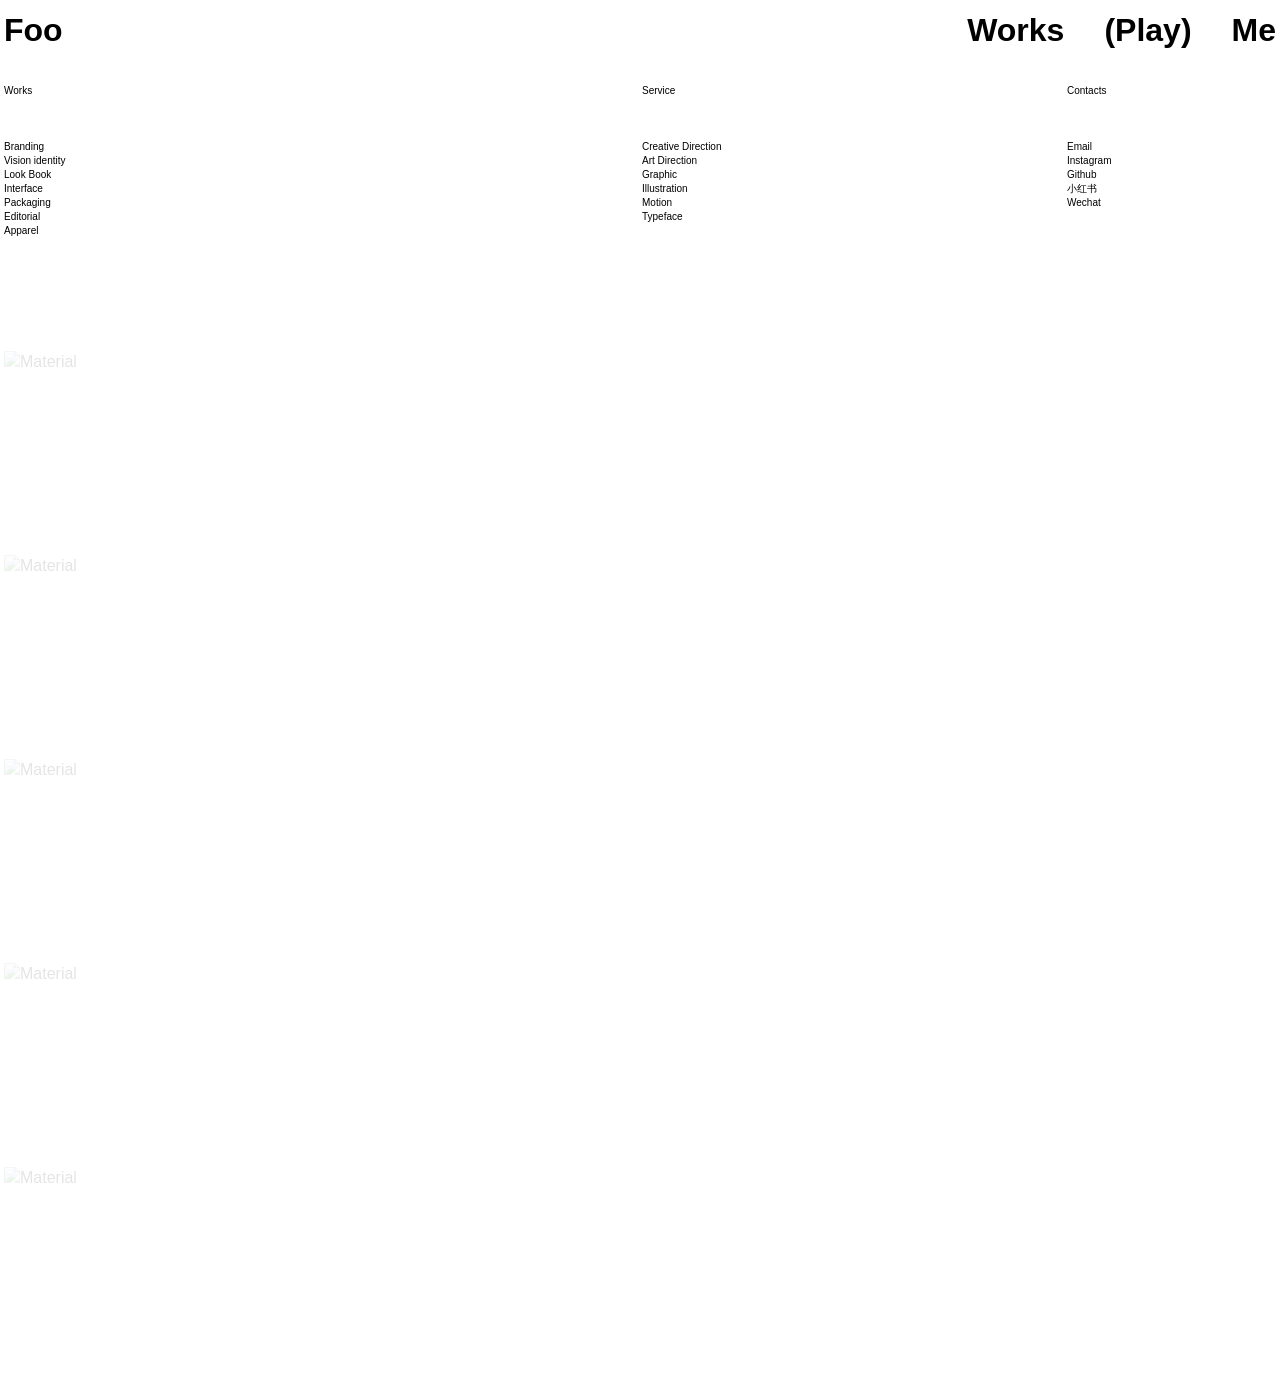
==== index.html @ 92906409 "4.6.8" ====
<!DOCTYPE html>
<html lang="zh-CN">
<head>
<meta charset="UTF-8">
<meta name="viewport" content="width=device-width, initial-scale=1.0, maximum-scale=5.0, viewport-fit=cover">
<title>Foo | Portfolio</title>
<link id="favicon" rel="icon" type="image/webp" href="https://folio.neuepoor.com/favicon.webp">

<style>
/* ==========================================================================
BASE CSS & DYNAMIC TOKENS | 基础样式与动态令牌 [LOCKED]
========================================================================== */
:root {
--fl-bg: #ffffff;
--fl-text: #000000;
--fl-gutter: 4px;
--fl-margin: 4px;
--fl-nav-h: 60px;
--fl-nav-h-m: 35px;
--fl-ease: cubic-bezier(0.23, 1, 0.32, 1);
--fl-reveal-dist: 30px;
--fl-reveal-dur: 1.2s;
--fl-font-fallback: "Arial", "Helvetica", sans-serif;
--fl-skeleton-op: rgba(0,0,0,0.03);
}

@media (prefers-color-scheme: dark) {
:root {
--fl-bg: #000000;
--fl-text: #ffffff;
--fl-skeleton-op: rgba(255,255,255,0.03);
}
}

* { box-sizing: border-box; -webkit-tap-highlight-color: transparent; -webkit-font-smoothing: antialiased; }
html, body { scrollbar-width: none; -ms-overflow-style: none; user-select: none; height: 100%; margin: 0; padding: 0; }
html::-webkit-scrollbar, body::-webkit-scrollbar { display: none; }

body {
font-family: var(--fl-font-fallback);
background: var(--fl-bg);
color: var(--fl-text);
overflow-x: hidden;
line-height: 1.4;
transition: background-color 0.25s ease-out;
}

/* Grid & Reveal Logic [LOCKED] */
.fl-grid {
display: grid;
grid-template-columns: repeat(12, 1fr);
gap: var(--fl-gutter);
margin: var(--fl-margin);
padding: 80px 0 120px;
transform: translateZ(0);
}

.fl-reveal {
opacity: 0;
transform: translateY(var(--fl-reveal-dist));
transition: opacity var(--fl-reveal-dur) var(--fl-ease), transform var(--fl-reveal-dur) var(--fl-ease);
will-change: transform, opacity;
}
.fl-reveal.is-visible { opacity: 1; transform: translateY(0); }

/* ==========================================================================
COMPONENT: HEADER & LOGO (STATIC LOAD) [LOCKED]
========================================================================== */
.fl-logo__gif-wrap {
position: fixed; top: 0; left: 4px; height: var(--fl-nav-h);
display: flex; align-items: center; z-index: 1001;
transition: transform 0.6s var(--fl-ease), opacity 0.6s var(--fl-ease);
}
.fl-logo__gif {
height: var(--logo-size-pc);
width: auto; cursor: pointer; opacity: 0;
transition: opacity 0.3s var(--fl-ease);
}
.fl-logo__gif:hover { opacity: 0.7 !important; }

.fl-header {
position: fixed; width: 100%; z-index: 999;
display: flex; justify-content: space-between; align-items: center;
padding: 0 4px; height: var(--fl-nav-h); top: 0;
mix-blend-mode: difference;
transition: transform 0.6s var(--fl-ease), opacity 0.6s var(--fl-ease);
}

.fl-logo-text {
text-decoration: none; color: #fff;
font-family: var(--header-font); font-size: var(--header-fs); font-weight: var(--header-fw);
transition: opacity 0.3s var(--fl-ease);
opacity: 0; 
}

.fl-nav { display: flex; gap: 40px; }
.fl-nav__link {
font-family: var(--header-font); font-size: var(--header-fs); font-weight: var(--header-fw);
color: #fff; text-decoration: none; transition: opacity 0.3s var(--fl-ease);
}
.fl-nav__link:hover { opacity: 0.7; }

/* ==========================================================================
   FINAL UI PATCH: iOS 26 AIR-GLASS ISLAND (v4.9.5)
   特性：空气感材质 / 阶梯响应式 / 旧设备自动降级 / 深浅模式动态适配
   ========================================================================== */
@media (max-width: 768px) {
  /* 基础动画与全局布局同步 */
  .is-nav-hidden { transform: translateY(100px) !important; opacity: 0; pointer-events: none; }
  .fl-grid { padding: 4px 0 120px; }

  /* 1. [岛屿模式核心容器] */
  .fl-header {
    top: auto !important;
    bottom: 24px !important;    /* 悬浮高度 */
    left: 32px !important;      /* 左右 32px 系统级边距 */
    width: calc(100% - 64px) !important; 
    height: 44px !important;    /* iOS 标准触控高度 */
    padding: 0 16px !important; 
    border-radius: 12px !important; 
    
    mix-blend-mode: normal !important; /* 强制隔离 PC 端差值模式 */
    transition: transform 0.6s var(--fl-ease), opacity 0.6s var(--fl-ease), background 0.3s ease;

    /* --- 降级策略：针对不支持毛玻璃的老旧设备，默认使用高不透明度实体背景 --- */
    background: rgba(255, 255, 255, 0.95) !important; 
    border: 0.5px solid rgba(0, 0, 0, 0.1) !important;
    box-shadow: 0 4px 12px rgba(0,0,0,0.05) !important;
  }

  /* --- 增强策略：利用特性检测，为现代设备开启 iOS 26 "Pure Glass" 空气感方案 --- */
  @supports (backdrop-filter: blur(1px)) or (-webkit-backdrop-filter: blur(1px)) {
    .fl-header {
      background: rgba(255, 255, 255, 0.2) !important; /* 核心：0.2 极低不透明度空气材质 */
      backdrop-filter: blur(16px) saturate(160%) !important;
      -webkit-backdrop-filter: blur(16px) saturate(160%) !important;
      box-shadow: none !important; /* 纯净玻璃质感，无需阴影 */
      border: 0.5px solid rgba(0, 0, 0, 0.05) !important;
    }
  }

  /* 2. 深色模式适配（含降级逻辑） */
  @media (prefers-color-scheme: dark) {
    .fl-header { 
      background: rgba(28, 28, 30, 0.98) !important; /* 旧设备深色降级 */
    }
    @supports (backdrop-filter: blur(1px)) or (-webkit-backdrop-filter: blur(1px)) {
      .fl-header {
        background: rgba(28, 28, 30, 0.45) !important; /* 现代设备深色空气材质：45% 浓度 */
        border: 0.5px solid rgba(255, 255, 255, 0.1) !important;
      }
    }
  }

  /* 3. 同步 Logo 岛屿位移 */
  .fl-logo__gif-wrap {
    top: auto !important;
    bottom: 24px !important;
    left: 48px !important;      /* 32px外边距 + 16px内边距 */
    height: 44px !important;    /* 垂直居中对齐 */
  }

  /* 4. 文本与图标适配：锁定语义化主题色 */
  .fl-nav__link, .fl-logo-text { 
    font-size: var(--header-fs-m) !important; 
    color: var(--fl-text) !important; 
  }

  .fl-logo__gif { height: var(--logo-size-m) !important; }
  .fl-nav { gap: 20px !important; } /* 内部间距紧凑化 */
  .fl-cdn-shield { pointer-events: none; }
}

/* 5. [微缩自愈断点：针对极窄屏幕 <350px] */
@media (max-width: 350px) {
  :root { --header-fs-m: 17px !important; } /* 降级字号防止挤压 */
  .fl-header {
    left: 16px !important;       /* 边距回退 16px，扩大可用空间 */
    width: calc(100% - 32px) !important; 
    padding: 0 12px !important; 
    bottom: 16px !important;     /* 降低高度适配小屏感 */
  }
  .fl-logo__gif-wrap { 
    left: 28px !important;       /* 16px外 + 12px内 */
    bottom: 16px !important; 
  }
  .fl-nav { gap: 12px !important; }
}

/* ==========================================================================
COMPONENT: INFO & GALLERY [LOCKED-STRUCTURE]
========================================================================== */
.fl-info { margin-bottom: 20px; font-family: var(--info-font); font-size: var(--info-fs); font-weight: var(--info-fw); color: var(--fl-text); opacity: 0.8; }
.fl-info__title { display: block; margin-bottom: 4.2em; font-weight: normal; }

.fl-info a, .trigger-wechat { 
  color: inherit; text-decoration: none; border-bottom: none; 
  transition: opacity 0.3s var(--fl-ease); cursor: pointer;
}
.fl-info a:hover, .trigger-wechat:hover { opacity: 0.7; }

.fl-item-wrapper { position: relative; display: flex; flex-direction: column; }
.type-item-container { 
  position: absolute; top: 0; left: 0; width: 100%; height: 100%; 
  display: flex; align-items: center; justify-content: center; 
  mix-blend-mode: difference; z-index: 20; pointer-events: none; 
}
.type-item { 
  font-family: var(--gallery-font); font-size: var(--gallery-fs); 
  color: #fff; opacity: 0; transform: translateY(5px); 
  transition: all 0.4s var(--fl-ease); 
}
.fl-item-wrapper:hover .type-item { opacity: 1; transform: translateY(0); }

.fl-cdn-container {
position: relative; width: 100%; overflow: hidden;
display: flex; align-items: center; justify-content: center;
min-height: 200px; background-color: var(--fl-bg);
transition: background-color 0.25s ease-out;
}
.fl-cdn-media {
width: 100%; height: auto; display: block; opacity: 0.1;
filter: blur(40px) scale(1.05); transition: opacity 1.2s var(--fl-ease), filter 1.2s var(--fl-ease);
object-fit: cover; z-index: 2;
}
.is-loaded .fl-cdn-media { opacity: 1; filter: blur(0) scale(1); }
.fl-cdn-container::after {
content: ""; position: absolute; top: 0; left: 0; width: 100%; height: 100%;
background: linear-gradient(90deg, transparent, var(--fl-skeleton-op), transparent);
transform: translateX(-100%); animation: skeleton-wave 2s infinite; z-index: 5;
}
.is-loaded.fl-cdn-container::after { display: none; }
@keyframes skeleton-wave { 100% { transform: translateX(100%); } }

.fl-cdn-shield { position: absolute; top: 0; left: 0; width: 100%; height: 100%; z-index: 10; cursor: default; }

.fl-overlay {
position: fixed; top: 0; left: 0; width: 100%; height: 100%;
background: rgba(0, 0, 0, 0.9); display: flex; align-items: center; justify-content: center;
z-index: 2000; opacity: 0; pointer-events: none;
transition: opacity 0.4s var(--fl-ease); backdrop-filter: blur(10px);
}
.fl-overlay.is-active { opacity: 1; pointer-events: auto; }
.fl-overlay img { max-width: 300px; width: 80%; transform: scale(0.9); transition: transform 0.5s var(--fl-ease); }
.fl-overlay.is-active img { transform: scale(1); }
</style>
</head>
<body>

<div class="fl-logo__gif-wrap" id="ui-logo-gif-wrap">
<img class="fl-logo__gif" id="ui-logo-gif" alt="Logo" draggable="false">
</div>

<header class="fl-header" id="ui-header">
<a href="https://neuepoor.com" class="fl-logo-text" id="ui-logo-text">Foo</a>
<nav class="fl-nav" id="ui-nav"></nav>
</header>

<main class="fl-grid" id="ui-main-grid"></main>

<div class="fl-overlay" id="ui-wechat-overlay">
<img src="https://folio.neuepoor.com/wechatsuckboyz.svg" alt="WeChat QR Code" draggable="false">
</div>

<script>
/**
* CONFIG v4.6.8 [LOCKED]
*/
const CONFIG = {
version: "4.6.8",
seo: {
_lock: true,
title: "Foo",
description: "Portfolio of Foo - I'm a multi-disciplinary designer with focus on Graphic&Illustration, Creative Direction, Branding, Visual Identities, Packaging, Website, and Print& Editorial Design.",
canonical: "http://fo.neuepoor.com",
favicon: "https://folio.neuepoor.com/favicon.webp"
},
typography: {
_lock: true,
header: { font: "Arial, sans-serif", weight: "700", sizePC: "32px", sizeMobile: "21px", color: "#ffffff" },
info: { font: "Arial, sans-serif", weight: "400", sizePC: "10px", sizeMobile: "10px", color: "inherit" },
gallery: { font: "Arial, sans-serif", weight: "400", sizePC: "10px", sizeMobile: "10px", color: "inherit" }
},
header: {
_lock: true,
logo: { gif: "https://folio.neuepoor.com/logo.gif", link: "https://neuepoor.com", text: "Foo", sizePC: "32px", sizeMobile: "18px" },
nav: [
{ name: 'Works', link: 'https://fo.neuepoor.com/works' },
{ name: '(Play)', link: 'https://fo.neuepoor.com/play' },
{ name: 'Me', link: 'https://fo.neuepoor.com/me' }
]
},
info: {
_lock: true,
data: [
{ title: "Works", content: "Branding<br>Vision identity<br>Look Book<br>Interface<br>Packaging<br>Editorial<br>Apparel", span: 6 },
{ title: "Service", content: "Creative Direction<br>Art Direction<br>Graphic<br>Illustration<br>Motion<br>Typeface", span: 4 },
{ title: "Contacts", content: `
<a href="mailto:poorleaglguy@qq.com">Email</a><br>
<a href="https://www.instagram.com/neuepoor" target="_blank">Instagram</a><br>
<a href="https://github.com/NeuePoor" target="_blank">Github</a><br>
<a href="https://xhslink.com/m/9qPnrun1Dh9" target="_blank">小红书</a><br>
<span class="trigger-wechat" id="trigger-wechat">Wechat</span>
`, span: 2 }
]
},
gallery: {
_editable: true,
items: [
{ id: "02001", span: 12, src: "https://folio.neuepoor.com/works/Quick%20Look%20Example-1.png" },
{ id: "02002", span: 12, src: "https://folio.neuepoor.com/works/Quick%20Look%20Example-3.png" },
{ id: "02003", span: 12, src: "https://folio.neuepoor.com/works/Quick%20Look%20Example-4.png" },
{ id: "02004", span: 12, src: "https://folio.neuepoor.com/works/Quick%20Look%20Example-6.png" },
{ id: "02005", span: 12, src: "https://folio.neuepoor.com/works/Quick%20Look%20Example-7.png" }
]
}
};

/**
* ENGINE [LOCKED]
*/
const ENGINE = {
initSEO() {
const s = CONFIG.seo;
document.title = s.title;
const fav = document.getElementById('favicon');
if (fav) fav.href = s.favicon;
},

renderMedia(src) {
if (!src) return '';
const ext = src.split('.').pop().toLowerCase();
const isVideo = ['mp4', 'webm', 'mov'].includes(ext);
const commonAttrs = `class="fl-cdn-media" draggable="false" oncontextmenu="return false;"`;
let mediaTag = isVideo 
? `<video ${commonAttrs} muted loop playsinline autoplay x5-video-player-type="h5"><source src="${src}"></video>`
: `<img ${commonAttrs} src="${src}" loading="lazy" alt="Material">`;

return `<div class="fl-cdn-container"><div class="fl-cdn-shield" oncontextmenu="event.preventDefault();"></div>${mediaTag}</div>`;
},

applyTypography() {
const root = document.documentElement;
const t = CONFIG.typography;
const l = CONFIG.header.logo;
const props = {
'--header-font': t.header.font, '--header-fw': t.header.weight, '--header-fs': t.header.sizePC, '--header-fs-m': t.header.sizeMobile,
'--info-font': t.info.font, '--info-fw': t.info.weight, '--info-fs': t.info.sizePC,
'--gallery-font': t.gallery.font, '--gallery-fs': t.gallery.sizePC,
'--logo-size-pc': l.sizePC, '--logo-size-m': l.sizeMobile
};
Object.entries(props).forEach(([k, v]) => root.style.setProperty(k, v));
},

renderHeader() {
const gif = document.getElementById('ui-logo-gif');
const text = document.getElementById('ui-logo-text');
const nav = document.getElementById('ui-nav');
text.innerText = CONFIG.header.logo.text;
gif.src = CONFIG.header.logo.gif;
gif.onload = () => { gif.style.opacity = "1"; text.style.opacity = "0"; };
gif.onerror = () => { 
  gif.style.display = "none"; 
  text.style.setProperty('opacity', '1', 'important'); 
};
gif.onclick = () => { window.location.href = CONFIG.header.logo.link; };
nav.innerHTML = CONFIG.header.nav.map(n => `<a href="${n.link}" class="fl-nav__link">${n.name}</a>`).join('');
},

buildContent() {
const grid = document.getElementById('ui-main-grid');
const infoHTML = CONFIG.info.data.map(sec => `
<div class="fl-info fl-reveal" style="grid-column: span ${sec.span}">
<b class="fl-info__title">${sec.title}</b>
${sec.content}
</div>`).join('');

const galleryHTML = CONFIG.gallery.items.map(item => `
<div class="fl-item-wrapper fl-reveal" style="grid-column: span ${item.span || 12}">
<div class="type-item-container"><span class="type-item">${item.id}</span></div>
${this.renderMedia(item.src)}
</div>`).join('');

grid.innerHTML = infoHTML + galleryHTML;
this.initReveal();
this.initWeChatTrigger();

document.querySelectorAll('.fl-cdn-media').forEach(media => {
  const container = media.closest('.fl-cdn-container');
  const markLoaded = () => setTimeout(() => container.classList.add('is-loaded'), 50);
  
  if (media.tagName === 'VIDEO') {
    if (media.readyState >= 3) markLoaded();
    else media.addEventListener('loadeddata', markLoaded);
  } else {
    if (media.complete) markLoaded();
    else media.addEventListener('load', markLoaded);
  }
});
},

initScrollInteraction() {
const header = document.getElementById('ui-header');
const logoWrap = document.getElementById('ui-logo-gif-wrap');
let isScrolling;
window.addEventListener('scroll', () => {
if (window.innerWidth <= 768) {
header.classList.add('is-nav-hidden'); logoWrap.classList.add('is-nav-hidden');
window.clearTimeout(isScrolling);
isScrolling = setTimeout(() => {
header.classList.remove('is-nav-hidden'); logoWrap.classList.remove('is-nav-hidden');
}, 250);
}
}, { passive: true });
},

initReveal() {
const observer = new IntersectionObserver((entries) => {
entries.forEach(entry => {
if (entry.isIntersecting) {
entry.target.classList.add('is-visible');
observer.unobserve(entry.target);
}
});
}, { threshold: 0.05 });
document.querySelectorAll('.fl-reveal').forEach(el => observer.observe(el));
},

initWeChatTrigger() {
const trigger = document.getElementById('trigger-wechat');
const overlay = document.getElementById('ui-wechat-overlay');
if (trigger && overlay) {
trigger.onclick = () => overlay.classList.add('is-active');
overlay.onclick = () => overlay.classList.remove('is-active');
}
},

start() {
this.initSEO();
this.applyTypography();
this.renderHeader();
this.buildContent();
this.initScrollInteraction();
}
};

window.onload = () => ENGINE.start();
</script>
</body>
</html>
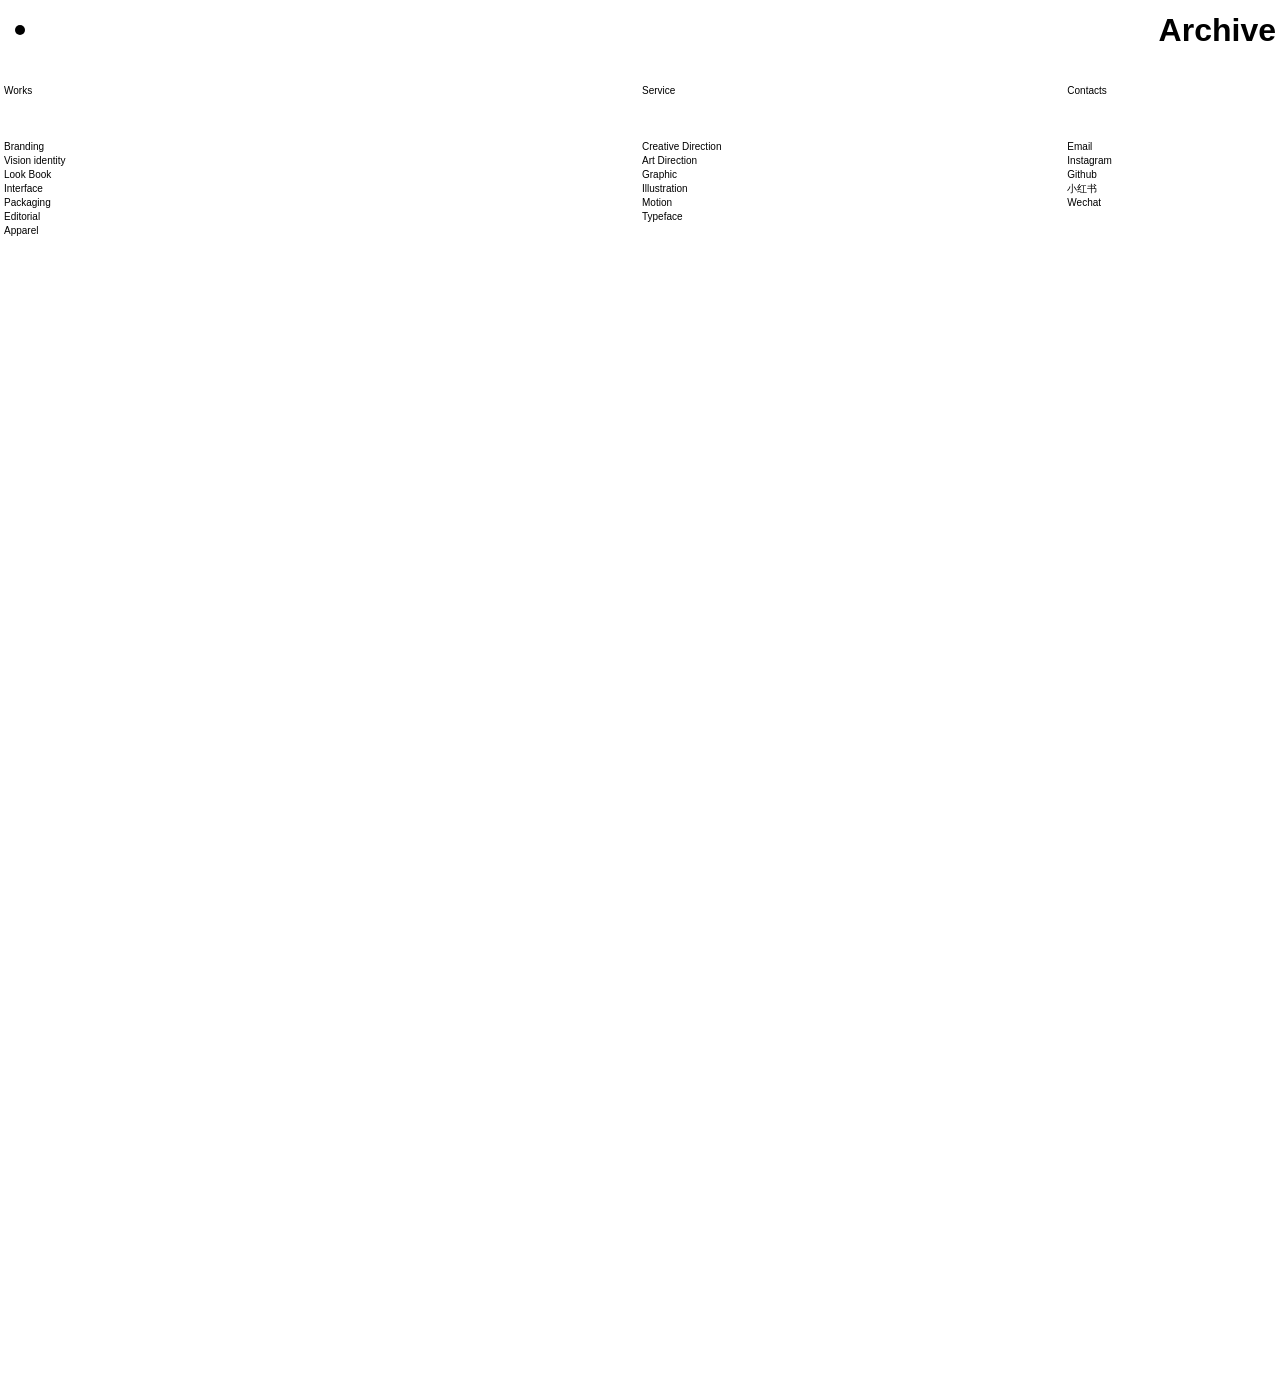
==== commit c25830a7: "5.0.1" ====
--- a/index.html
+++ b/index.html
@@ -9,14 +9,14 @@
 <style>
 /* ==========================================================================
 BASE CSS & DYNAMIC TOKENS | 基础样式与动态令牌 [LOCKED]
-========================================================================== */
+========================================================================= */
 :root {
 --fl-bg: #ffffff;
 --fl-text: #000000;
 --fl-gutter: 4px;
 --fl-margin: 4px;
 --fl-nav-h: 60px;
---fl-nav-h-m: 35px;
+--fl-nav-h-m: 44px; 
 --fl-ease: cubic-bezier(0.23, 1, 0.32, 1);
 --fl-reveal-dist: 30px;
 --fl-reveal-dur: 1.2s;
@@ -45,37 +45,65 @@
 transition: background-color 0.25s ease-out;
 }
 
-/* Grid & Reveal Logic [LOCKED] */
+/* ==========================================================================
+    FOCUS MODE [v5.0.1 REINFORCED]
+   ========================================================================== */
+.fl-nav__link, 
+.fl-info-row,
+.fl-info__title,
+.fl-item-wrapper, 
+.fl-logo__gif,
+.fl-cdn-container,
+.back-icon-trigger {
+  transition: filter 0.5s var(--fl-ease), opacity 0.5s var(--fl-ease);
+  will-change: filter;
+}
+
+body.is-focus-mode .fl-nav__link,
+body.is-focus-mode .back-icon-trigger,
+body.is-focus-mode .fl-info-row,
+body.is-focus-mode .fl-info__title,
+body.is-focus-mode .fl-cdn-container {
+  filter: blur(8px) !important;
+  opacity: 0.4 !important;
+}
+
+body.is-focus-mode .fl-nav__link:hover,
+body.is-focus-mode .back-icon-trigger:hover,
+body.is-focus-mode .fl-info-row:hover,
+body.is-focus-mode .fl-info__title:hover,
+body.is-focus-mode .fl-item-wrapper:hover .fl-cdn-container {
+  filter: blur(0) !important;
+  opacity: 1 !important;
+}
+
+/* ==========================================================================
+    LAYOUT & GRID
+   ========================================================================== */
 .fl-grid {
 display: grid;
 grid-template-columns: repeat(12, 1fr);
 gap: var(--fl-gutter);
 margin: var(--fl-margin);
 padding: 80px 0 120px;
-transform: translateZ(0);
 }
 
 .fl-reveal {
 opacity: 0;
 transform: translateY(var(--fl-reveal-dist));
 transition: opacity var(--fl-reveal-dur) var(--fl-ease), transform var(--fl-reveal-dur) var(--fl-ease);
-will-change: transform, opacity;
 }
 .fl-reveal.is-visible { opacity: 1; transform: translateY(0); }
 
 /* ==========================================================================
-COMPONENT: HEADER & LOGO (STATIC LOAD) [LOCKED]
-========================================================================== */
+    COMPONENT: HEADER & TRACKS
+   ========================================================================== */
 .fl-logo__gif-wrap {
 position: fixed; top: 0; left: 4px; height: var(--fl-nav-h);
 display: flex; align-items: center; z-index: 1001;
 transition: transform 0.6s var(--fl-ease), opacity 0.6s var(--fl-ease);
 }
-.fl-logo__gif {
-height: var(--logo-size-pc);
-width: auto; cursor: pointer; opacity: 0;
-transition: opacity 0.3s var(--fl-ease);
-}
+.fl-logo__gif { height: var(--logo-size-pc); cursor: pointer; opacity: 0; transition: opacity 0.3s var(--fl-ease); }
 .fl-logo__gif:hover { opacity: 0.7 !important; }
 
 .fl-header {
@@ -89,358 +117,274 @@
 .fl-logo-text {
 text-decoration: none; color: #fff;
 font-family: var(--header-font); font-size: var(--header-fs); font-weight: var(--header-fw);
-transition: opacity 0.3s var(--fl-ease);
-opacity: 0; 
-}
-
-.fl-nav { display: flex; gap: 40px; }
+transition: opacity 0.3s var(--fl-ease); opacity: 0; display: flex; align-items: center;
+}
+
+.fl-nav { display: flex; gap: 40px; align-items: center; }
 .fl-nav__link {
 font-family: var(--header-font); font-size: var(--header-fs); font-weight: var(--header-fw);
 color: #fff; text-decoration: none; transition: opacity 0.3s var(--fl-ease);
 }
 .fl-nav__link:hover { opacity: 0.7; }
 
-/* ==========================================================================
-   FINAL UI PATCH: iOS 26 AIR-GLASS ISLAND (v4.9.5)
-   特性：空气感材质 / 阶梯响应式 / 旧设备自动降级 / 深浅模式动态适配
+/* Secondary Track Logic */
+.secondary-track { 
+  position: fixed !important; top: 0; left: 0; width: 100% !important; 
+  transform: translateX(100%) !important; opacity: 0; pointer-events: none !important;
+  transition: transform 0.6s var(--fl-ease), opacity 0.6s var(--fl-ease); z-index: 1100;
+}
+
+body.is-secondary-active .fl-header:not(.secondary-track),
+body.is-secondary-active .fl-logo__gif-wrap {
+  transform: translateX(-100%) !important; opacity: 0; pointer-events: none !important;
+}
+
+body.is-secondary-active .secondary-track {
+  transform: translateX(0) !important; opacity: 1 !important; pointer-events: auto !important;
+}
+
+.back-icon-trigger {
+  display: flex; align-items: center; justify-content: center;
+  cursor: pointer; position: relative; width: var(--header-fs); height: var(--header-fs);
+}
+
+@media (min-width: 769px) {
+  .secondary-track .back-icon-trigger { color: #fff !important; }
+}
+
+.back-icon-trigger::before {
+  content: ""; display: block; width: 10px; height: 10px; 
+  background: currentColor; border-radius: 50%;
+  animation: fl-dot-blink 2s infinite ease-in-out;
+}
+
+@keyframes fl-dot-blink { 0%, 100% { opacity: 0.3; } 50% { opacity: 1.0; } }
+
+/* ==========================================================================
+    MOBILE PATCH
    ========================================================================== */
 @media (max-width: 768px) {
-  /* 基础动画与全局布局同步 */
-  .is-nav-hidden { transform: translateY(100px) !important; opacity: 0; pointer-events: none; }
+  .is-nav-hidden { transform: translateY(100px) !important; opacity: 0 !important; }
   .fl-grid { padding: 4px 0 120px; }
 
-  /* 1. [岛屿模式核心容器] */
+  .fl-logo__gif-wrap {
+    top: auto !important; bottom: 24px !important; left: 48px !important; 
+    height: var(--fl-nav-h-m) !important; z-index: 1005; mix-blend-mode: normal !important;
+  }
+  .fl-logo__gif { height: var(--logo-size-m) !important; }
+
   .fl-header {
-    top: auto !important;
-    bottom: 24px !important;    /* 悬浮高度 */
-    left: 32px !important;      /* 左右 32px 系统级边距 */
-    width: calc(100% - 64px) !important; 
-    height: 44px !important;    /* iOS 标准触控高度 */
-    padding: 0 16px !important; 
-    border-radius: 12px !important; 
-    
-    mix-blend-mode: normal !important; /* 强制隔离 PC 端差值模式 */
-    transition: transform 0.6s var(--fl-ease), opacity 0.6s var(--fl-ease), background 0.3s ease;
-
-    /* --- 降级策略：针对不支持毛玻璃的老旧设备，默认使用高不透明度实体背景 --- */
-    background: rgba(255, 255, 255, 0.95) !important; 
-    border: 0.5px solid rgba(0, 0, 0, 0.1) !important;
-    box-shadow: 0 4px 12px rgba(0,0,0,0.05) !important;
-  }
-
-  /* --- 增强策略：利用特性检测，为现代设备开启 iOS 26 "Pure Glass" 空气感方案 --- */
-  @supports (backdrop-filter: blur(1px)) or (-webkit-backdrop-filter: blur(1px)) {
-    .fl-header {
-      background: rgba(255, 255, 255, 0.2) !important; /* 核心：0.2 极低不透明度空气材质 */
-      backdrop-filter: blur(16px) saturate(160%) !important;
-      -webkit-backdrop-filter: blur(16px) saturate(160%) !important;
-      box-shadow: none !important; /* 纯净玻璃质感，无需阴影 */
-      border: 0.5px solid rgba(0, 0, 0, 0.05) !important;
-    }
-  }
-
-  /* 2. 深色模式适配（含降级逻辑） */
+    top: auto !important; bottom: 24px !important; left: 32px !important; 
+    width: calc(100% - 64px) !important; height: var(--fl-nav-h-m) !important; 
+    padding: 0 16px !important; border-radius: 12px !important; mix-blend-mode: normal !important;
+    background: rgba(255, 255, 255, 0.2) !important; backdrop-filter: blur(16px) saturate(160%) !important;
+    -webkit-backdrop-filter: blur(16px) saturate(160%) !important;
+    border: 0.5px solid rgba(0, 0, 0, 0.1) !important; z-index: 1000;
+  }
+
   @media (prefers-color-scheme: dark) {
-    .fl-header { 
-      background: rgba(28, 28, 30, 0.98) !important; /* 旧设备深色降级 */
-    }
-    @supports (backdrop-filter: blur(1px)) or (-webkit-backdrop-filter: blur(1px)) {
-      .fl-header {
-        background: rgba(28, 28, 30, 0.45) !important; /* 现代设备深色空气材质：45% 浓度 */
-        border: 0.5px solid rgba(255, 255, 255, 0.1) !important;
-      }
-    }
-  }
-
-  /* 3. 同步 Logo 岛屿位移 */
-  .fl-logo__gif-wrap {
-    top: auto !important;
-    bottom: 24px !important;
-    left: 48px !important;      /* 32px外边距 + 16px内边距 */
-    height: 44px !important;    /* 垂直居中对齐 */
-  }
-
-  /* 4. 文本与图标适配：锁定语义化主题色 */
-  .fl-nav__link, .fl-logo-text { 
-    font-size: var(--header-fs-m) !important; 
-    color: var(--fl-text) !important; 
-  }
-
-  .fl-logo__gif { height: var(--logo-size-m) !important; }
-  .fl-nav { gap: 20px !important; } /* 内部间距紧凑化 */
-  .fl-cdn-shield { pointer-events: none; }
-}
-
-/* 5. [微缩自愈断点：针对极窄屏幕 <350px] */
-@media (max-width: 350px) {
-  :root { --header-fs-m: 17px !important; } /* 降级字号防止挤压 */
-  .fl-header {
-    left: 16px !important;       /* 边距回退 16px，扩大可用空间 */
-    width: calc(100% - 32px) !important; 
-    padding: 0 12px !important; 
-    bottom: 16px !important;     /* 降低高度适配小屏感 */
-  }
-  .fl-logo__gif-wrap { 
-    left: 28px !important;       /* 16px外 + 12px内 */
-    bottom: 16px !important; 
-  }
-  .fl-nav { gap: 12px !important; }
-}
-
-/* ==========================================================================
-COMPONENT: INFO & GALLERY [LOCKED-STRUCTURE]
-========================================================================== */
-.fl-info { margin-bottom: 20px; font-family: var(--info-font); font-size: var(--info-fs); font-weight: var(--info-fw); color: var(--fl-text); opacity: 0.8; }
+    .fl-header { background: rgba(28, 28, 30, 0.45) !important; border: 0.5px solid rgba(255, 255, 255, 0.1) !important; }
+    .fl-nav__link, .secondary-track .back-icon-trigger { color: var(--fl-text) !important; }
+  }
+
+  .secondary-track {
+    transform: translateY(0) translateX(100%) !important;
+    left: 32px !important; bottom: 24px !important; top: auto !important; 
+    height: var(--fl-nav-h-m) !important; width: calc(100% - 64px) !important; 
+  }
+  
+  .back-icon-trigger { color: var(--fl-text) !important; }
+  .fl-nav { gap: 20px !important; }
+  .fl-nav__link { font-size: var(--header-fs-m) !important; color: var(--fl-text) !important; }
+}
+
+/* ==========================================================================
+    CONTENT STYLES
+   ========================================================================== */
+.fl-info { margin-bottom: 20px; font-family: var(--info-font); font-size: var(--info-fs); color: var(--fl-text); opacity: 0.8; }
 .fl-info__title { display: block; margin-bottom: 4.2em; font-weight: normal; }
-
-.fl-info a, .trigger-wechat { 
-  color: inherit; text-decoration: none; border-bottom: none; 
-  transition: opacity 0.3s var(--fl-ease); cursor: pointer;
-}
-.fl-info a:hover, .trigger-wechat:hover { opacity: 0.7; }
-
-.fl-item-wrapper { position: relative; display: flex; flex-direction: column; }
-.type-item-container { 
-  position: absolute; top: 0; left: 0; width: 100%; height: 100%; 
-  display: flex; align-items: center; justify-content: center; 
-  mix-blend-mode: difference; z-index: 20; pointer-events: none; 
-}
-.type-item { 
-  font-family: var(--gallery-font); font-size: var(--gallery-fs); 
-  color: #fff; opacity: 0; transform: translateY(5px); 
-  transition: all 0.4s var(--fl-ease); 
-}
-.fl-item-wrapper:hover .type-item { opacity: 1; transform: translateY(0); }
-
-.fl-cdn-container {
-position: relative; width: 100%; overflow: hidden;
-display: flex; align-items: center; justify-content: center;
-min-height: 200px; background-color: var(--fl-bg);
-transition: background-color 0.25s ease-out;
-}
-.fl-cdn-media {
-width: 100%; height: auto; display: block; opacity: 0.1;
-filter: blur(40px) scale(1.05); transition: opacity 1.2s var(--fl-ease), filter 1.2s var(--fl-ease);
-object-fit: cover; z-index: 2;
-}
-.is-loaded .fl-cdn-media { opacity: 1; filter: blur(0) scale(1); }
-.fl-cdn-container::after {
-content: ""; position: absolute; top: 0; left: 0; width: 100%; height: 100%;
-background: linear-gradient(90deg, transparent, var(--fl-skeleton-op), transparent);
-transform: translateX(-100%); animation: skeleton-wave 2s infinite; z-index: 5;
-}
-.is-loaded.fl-cdn-container::after { display: none; }
-@keyframes skeleton-wave { 100% { transform: translateX(100%); } }
-
-.fl-cdn-shield { position: absolute; top: 0; left: 0; width: 100%; height: 100%; z-index: 10; cursor: default; }
-
-.fl-overlay {
-position: fixed; top: 0; left: 0; width: 100%; height: 100%;
-background: rgba(0, 0, 0, 0.9); display: flex; align-items: center; justify-content: center;
-z-index: 2000; opacity: 0; pointer-events: none;
-transition: opacity 0.4s var(--fl-ease); backdrop-filter: blur(10px);
-}
+.fl-info-row { display: block; }
+.fl-info a { color: inherit; text-decoration: none; transition: opacity 0.3s; }
+.fl-info a:hover { opacity: 0.7; }
+
+.fl-item-wrapper { position: relative; }
+.fl-cdn-container { width: 100%; overflow: hidden; background-color: var(--fl-bg); transition: background-color 0.25s; min-height: 200px; }
+.fl-cdn-media { width: 100%; height: auto; display: block; opacity: 0; filter: blur(20px); transition: all 1.2s var(--fl-ease); }
+.is-loaded .fl-cdn-media { opacity: 1; filter: blur(0); }
+
+.fl-overlay { position: fixed; top: 0; left: 0; width: 100%; height: 100%; background: rgba(0, 0, 0, 0.9); display: flex; align-items: center; justify-content: center; z-index: 2000; opacity: 0; pointer-events: none; transition: 0.4s; backdrop-filter: blur(10px); }
 .fl-overlay.is-active { opacity: 1; pointer-events: auto; }
-.fl-overlay img { max-width: 300px; width: 80%; transform: scale(0.9); transition: transform 0.5s var(--fl-ease); }
-.fl-overlay.is-active img { transform: scale(1); }
 </style>
 </head>
 <body>
 
 <div class="fl-logo__gif-wrap" id="ui-logo-gif-wrap">
-<img class="fl-logo__gif" id="ui-logo-gif" alt="Logo" draggable="false">
+<img class="fl-logo__gif" id="ui-logo-gif" alt="Logo">
 </div>
 
 <header class="fl-header" id="ui-header">
-<a href="https://neuepoor.com" class="fl-logo-text" id="ui-logo-text">Foo</a>
+<a href="#" class="fl-logo-text" id="ui-logo-text">Foo</a>
 <nav class="fl-nav" id="ui-nav"></nav>
 </header>
 
+<header class="fl-header secondary-track" id="ui-secondary-header">
+  <div class="back-icon-trigger" id="ui-back-icon-trigger"></div>
+  <nav class="fl-nav" id="ui-secondary-nav"></nav>
+</header>
+
 <main class="fl-grid" id="ui-main-grid"></main>
 
 <div class="fl-overlay" id="ui-wechat-overlay">
-<img src="https://folio.neuepoor.com/wechatsuckboyz.svg" alt="WeChat QR Code" draggable="false">
+<img src="https://folio.neuepoor.com/wechatsuckboyz.svg" alt="WeChat">
 </div>
 
 <script>
 /**
-* CONFIG v4.6.8 [LOCKED]
+* CONFIG v5.0.1 - DATA RECOVERED
 */
 const CONFIG = {
-version: "4.6.8",
-seo: {
-_lock: true,
-title: "Foo",
-description: "Portfolio of Foo - I'm a multi-disciplinary designer with focus on Graphic&Illustration, Creative Direction, Branding, Visual Identities, Packaging, Website, and Print& Editorial Design.",
-canonical: "http://fo.neuepoor.com",
-favicon: "https://folio.neuepoor.com/favicon.webp"
-},
+version: "5.0.1",
+seo: { title: "Foo | Portfolio", favicon: "https://folio.neuepoor.com/favicon.webp" },
 typography: {
-_lock: true,
-header: { font: "Arial, sans-serif", weight: "700", sizePC: "32px", sizeMobile: "21px", color: "#ffffff" },
-info: { font: "Arial, sans-serif", weight: "400", sizePC: "10px", sizeMobile: "10px", color: "inherit" },
-gallery: { font: "Arial, sans-serif", weight: "400", sizePC: "10px", sizeMobile: "10px", color: "inherit" }
+  header: { font: "Arial, sans-serif", weight: "700", sizePC: "32px", sizeMobile: "21px" },
+  info: { font: "Arial, sans-serif", weight: "400", sizePC: "10px" },
+  gallery: { font: "Arial, sans-serif", weight: "400", sizePC: "10px" }
 },
 header: {
-_lock: true,
-logo: { gif: "https://folio.neuepoor.com/logo.gif", link: "https://neuepoor.com", text: "Foo", sizePC: "32px", sizeMobile: "18px" },
-nav: [
-{ name: 'Works', link: 'https://fo.neuepoor.com/works' },
-{ name: '(Play)', link: 'https://fo.neuepoor.com/play' },
-{ name: 'Me', link: 'https://fo.neuepoor.com/me' }
-]
+  logo: { gif: "https://folio.neuepoor.com/logo.gif", link: "https://neuepoor.com", text: "Foo", sizePC: "32px", sizeMobile: "18px" },
+  secondary: { name: 'Archive', link: 'https://folio.neuepoor.com/archive' },
+  nav: [ 
+    { name: 'Works', link: 'https://works.neuepoor.com', triggerTrack: true }, 
+    { name: '(Play)', link: 'https://play.neuepoor.com', triggerTrack: false }, 
+    { name: 'Me', link: 'https://me.neuepoor.com', triggerTrack: false } 
+  ]
 },
 info: {
-_lock: true,
-data: [
-{ title: "Works", content: "Branding<br>Vision identity<br>Look Book<br>Interface<br>Packaging<br>Editorial<br>Apparel", span: 6 },
-{ title: "Service", content: "Creative Direction<br>Art Direction<br>Graphic<br>Illustration<br>Motion<br>Typeface", span: 4 },
-{ title: "Contacts", content: `
-<a href="mailto:poorleaglguy@qq.com">Email</a><br>
-<a href="https://www.instagram.com/neuepoor" target="_blank">Instagram</a><br>
-<a href="https://github.com/NeuePoor" target="_blank">Github</a><br>
-<a href="https://xhslink.com/m/9qPnrun1Dh9" target="_blank">小红书</a><br>
-<span class="trigger-wechat" id="trigger-wechat">Wechat</span>
-`, span: 2 }
-]
+  _lock: true,
+  data: [
+    { title: "Works", content: "Branding<br>Vision identity<br>Look Book<br>Interface<br>Packaging<br>Editorial<br>Apparel", span: 6 },
+    { title: "Service", content: "Creative Direction<br>Art Direction<br>Graphic<br>Illustration<br>Motion<br>Typeface", span: 4 },
+    { title: "Contacts", content: `<a href="mailto:poorleaglguy@qq.com">Email</a><br><a href="https://www.instagram.com/neuepoor" target="_blank">Instagram</a><br><a href="https://github.com/NeuePoor" target="_blank">Github</a><br><a href="https://xhslink.com/m/9qPnrun1Dh9" target="_blank">小红书</a><br><span id="trigger-wechat" style="cursor:pointer">Wechat</span>`, span: 2 }
+  ]
 },
 gallery: {
-_editable: true,
-items: [
-{ id: "02001", span: 12, src: "https://folio.neuepoor.com/works/Quick%20Look%20Example-1.png" },
-{ id: "02002", span: 12, src: "https://folio.neuepoor.com/works/Quick%20Look%20Example-3.png" },
-{ id: "02003", span: 12, src: "https://folio.neuepoor.com/works/Quick%20Look%20Example-4.png" },
-{ id: "02004", span: 12, src: "https://folio.neuepoor.com/works/Quick%20Look%20Example-6.png" },
-{ id: "02005", span: 12, src: "https://folio.neuepoor.com/works/Quick%20Look%20Example-7.png" }
-]
+  _editable: true,
+  items: [
+    { id: "02001", span: 12, src: "https://folio.neuepoor.com/works/Quick%20Look%20Example-1.png" },
+    { id: "02002", span: 12, src: "https://folio.neuepoor.com/works/Quick%20Look%20Example-3.png" },
+    { id: "02003", span: 12, src: "https://folio.neuepoor.com/works/Quick%20Look%20Example-4.png" },
+    { id: "02004", span: 12, src: "https://folio.neuepoor.com/works/Quick%20Look%20Example-6.png" },
+    { id: "02005", span: 12, src: "https://folio.neuepoor.com/works/Quick%20Look%20Example-7.png" }
+  ]
 }
 };
 
-/**
-* ENGINE [LOCKED]
-*/
 const ENGINE = {
-initSEO() {
-const s = CONFIG.seo;
-document.title = s.title;
-const fav = document.getElementById('favicon');
-if (fav) fav.href = s.favicon;
+applyTypography() {
+  const root = document.documentElement;
+  const t = CONFIG.typography; const l = CONFIG.header.logo;
+  const props = {
+    '--header-font': t.header.font, '--header-fw': t.header.weight, '--header-fs': t.header.sizePC, '--header-fs-m': t.header.sizeMobile,
+    '--info-font': t.info.font, '--info-fs': t.info.sizePC, '--logo-size-pc': l.sizePC, '--logo-size-m': l.sizeMobile
+  };
+  Object.entries(props).forEach(([k, v]) => root.style.setProperty(k, v));
+},
+
+renderHeader() {
+  const gif = document.getElementById('ui-logo-gif');
+  const text = document.getElementById('ui-logo-text');
+  const nav = document.getElementById('ui-nav');
+  const secondaryNav = document.getElementById('ui-secondary-nav');
+
+  text.innerText = CONFIG.header.logo.text;
+  gif.src = CONFIG.header.logo.gif;
+  gif.onload = () => { gif.style.opacity = "1"; };
+  
+  nav.innerHTML = CONFIG.header.nav.map(n => 
+    `<a href="${n.link}" class="fl-nav__link" ${n.triggerTrack ? 'data-nav-trigger="true"' : ''}>${n.name}</a>`
+  ).join('');
+
+  secondaryNav.innerHTML = `<a href="${CONFIG.header.secondary.link}" class="fl-nav__link">${CONFIG.header.secondary.name}</a>`;
+},
+
+initSecondaryNav() {
+  const body = document.body;
+  const backIconBtn = document.getElementById('ui-back-icon-trigger');
+
+  // 初始加载跳转二级轨道
+  setTimeout(() => { body.classList.add('is-secondary-active'); }, 100);
+
+  // 回到一级轨道
+  backIconBtn.onclick = () => { body.classList.remove('is-secondary-active'); };
+
+  // 点击 triggerTrack 项目切换轨道
+  document.addEventListener('click', (e) => {
+    const trigger = e.target.closest('[data-nav-trigger="true"]');
+    if (trigger) {
+      e.preventDefault();
+      body.classList.add('is-secondary-active');
+    }
+  });
+},
+
+buildContent() {
+  const grid = document.getElementById('ui-main-grid');
+  // 恢复 Info 数据渲染
+  const infoHTML = CONFIG.info.data.map(sec => {
+    const rows = sec.content.split('<br>').map(row => `<span class="fl-info-row">${row}</span>`).join('');
+    return `<div class="fl-info fl-reveal" style="grid-column: span ${sec.span}"><b class="fl-info__title">${sec.title}</b>${rows}</div>`;
+  }).join('');
+  
+  // 恢复 Gallery 全部作品渲染
+  const galleryHTML = CONFIG.gallery.items.map(item => 
+    `<div class="fl-item-wrapper fl-reveal" style="grid-column: span ${item.span || 12}">${this.renderMedia(item.src)}</div>`
+  ).join('');
+  
+  grid.innerHTML = infoHTML + galleryHTML;
+  
+  this.initReveal();
+  this.initWeChat();
+
+  document.querySelectorAll('.fl-cdn-media').forEach(media => {
+    const markLoaded = () => media.closest('.fl-cdn-container').classList.add('is-loaded');
+    if (media.complete) markLoaded(); else media.addEventListener('load', markLoaded);
+  });
+},
+
+initWeChat() {
+  const trigger = document.getElementById('trigger-wechat');
+  const overlay = document.getElementById('ui-wechat-overlay');
+  if (trigger && overlay) {
+    trigger.onclick = () => overlay.classList.add('is-active');
+    overlay.onclick = () => overlay.classList.remove('is-active');
+  }
 },
 
 renderMedia(src) {
-if (!src) return '';
-const ext = src.split('.').pop().toLowerCase();
-const isVideo = ['mp4', 'webm', 'mov'].includes(ext);
-const commonAttrs = `class="fl-cdn-media" draggable="false" oncontextmenu="return false;"`;
-let mediaTag = isVideo 
-? `<video ${commonAttrs} muted loop playsinline autoplay x5-video-player-type="h5"><source src="${src}"></video>`
-: `<img ${commonAttrs} src="${src}" loading="lazy" alt="Material">`;
-
-return `<div class="fl-cdn-container"><div class="fl-cdn-shield" oncontextmenu="event.preventDefault();"></div>${mediaTag}</div>`;
-},
-
-applyTypography() {
-const root = document.documentElement;
-const t = CONFIG.typography;
-const l = CONFIG.header.logo;
-const props = {
-'--header-font': t.header.font, '--header-fw': t.header.weight, '--header-fs': t.header.sizePC, '--header-fs-m': t.header.sizeMobile,
-'--info-font': t.info.font, '--info-fw': t.info.weight, '--info-fs': t.info.sizePC,
-'--gallery-font': t.gallery.font, '--gallery-fs': t.gallery.sizePC,
-'--logo-size-pc': l.sizePC, '--logo-size-m': l.sizeMobile
-};
-Object.entries(props).forEach(([k, v]) => root.style.setProperty(k, v));
-},
-
-renderHeader() {
-const gif = document.getElementById('ui-logo-gif');
-const text = document.getElementById('ui-logo-text');
-const nav = document.getElementById('ui-nav');
-text.innerText = CONFIG.header.logo.text;
-gif.src = CONFIG.header.logo.gif;
-gif.onload = () => { gif.style.opacity = "1"; text.style.opacity = "0"; };
-gif.onerror = () => { 
-  gif.style.display = "none"; 
-  text.style.setProperty('opacity', '1', 'important'); 
-};
-gif.onclick = () => { window.location.href = CONFIG.header.logo.link; };
-nav.innerHTML = CONFIG.header.nav.map(n => `<a href="${n.link}" class="fl-nav__link">${n.name}</a>`).join('');
-},
-
-buildContent() {
-const grid = document.getElementById('ui-main-grid');
-const infoHTML = CONFIG.info.data.map(sec => `
-<div class="fl-info fl-reveal" style="grid-column: span ${sec.span}">
-<b class="fl-info__title">${sec.title}</b>
-${sec.content}
-</div>`).join('');
-
-const galleryHTML = CONFIG.gallery.items.map(item => `
-<div class="fl-item-wrapper fl-reveal" style="grid-column: span ${item.span || 12}">
-<div class="type-item-container"><span class="type-item">${item.id}</span></div>
-${this.renderMedia(item.src)}
-</div>`).join('');
-
-grid.innerHTML = infoHTML + galleryHTML;
-this.initReveal();
-this.initWeChatTrigger();
-
-document.querySelectorAll('.fl-cdn-media').forEach(media => {
-  const container = media.closest('.fl-cdn-container');
-  const markLoaded = () => setTimeout(() => container.classList.add('is-loaded'), 50);
-  
-  if (media.tagName === 'VIDEO') {
-    if (media.readyState >= 3) markLoaded();
-    else media.addEventListener('loadeddata', markLoaded);
-  } else {
-    if (media.complete) markLoaded();
-    else media.addEventListener('load', markLoaded);
-  }
-});
-},
-
-initScrollInteraction() {
-const header = document.getElementById('ui-header');
-const logoWrap = document.getElementById('ui-logo-gif-wrap');
-let isScrolling;
-window.addEventListener('scroll', () => {
-if (window.innerWidth <= 768) {
-header.classList.add('is-nav-hidden'); logoWrap.classList.add('is-nav-hidden');
-window.clearTimeout(isScrolling);
-isScrolling = setTimeout(() => {
-header.classList.remove('is-nav-hidden'); logoWrap.classList.remove('is-nav-hidden');
-}, 250);
-}
-}, { passive: true });
+  return `<div class="fl-cdn-container"><img class="fl-cdn-media" src="${src}" loading="lazy"></div>`;
+},
+
+initFocusMode() {
+  if (window.innerWidth <= 768) return;
+  const body = document.body;
+  const selectors = 'a, .fl-item-wrapper, .fl-logo__gif, .fl-info-row, .fl-nav__link, .fl-info__title, .back-icon-trigger';
+  document.addEventListener('mouseover', (e) => { if (e.target.closest(selectors)) body.classList.add('is-focus-mode'); });
+  document.addEventListener('mouseout', (e) => { if (!e.relatedTarget || !e.relatedTarget.closest(selectors)) body.classList.remove('is-focus-mode'); });
 },
 
 initReveal() {
-const observer = new IntersectionObserver((entries) => {
-entries.forEach(entry => {
-if (entry.isIntersecting) {
-entry.target.classList.add('is-visible');
-observer.unobserve(entry.target);
-}
-});
-}, { threshold: 0.05 });
-document.querySelectorAll('.fl-reveal').forEach(el => observer.observe(el));
-},
-
-initWeChatTrigger() {
-const trigger = document.getElementById('trigger-wechat');
-const overlay = document.getElementById('ui-wechat-overlay');
-if (trigger && overlay) {
-trigger.onclick = () => overlay.classList.add('is-active');
-overlay.onclick = () => overlay.classList.remove('is-active');
-}
+  const observer = new IntersectionObserver((entries) => {
+    entries.forEach(entry => { if (entry.isIntersecting) { entry.target.classList.add('is-visible'); observer.unobserve(entry.target); } });
+  }, { threshold: 0.1 });
+  document.querySelectorAll('.fl-reveal').forEach(el => observer.observe(el));
 },
 
 start() {
-this.initSEO();
-this.applyTypography();
-this.renderHeader();
-this.buildContent();
-this.initScrollInteraction();
+  this.applyTypography(); 
+  this.renderHeader();
+  this.buildContent(); 
+  this.initSecondaryNav(); 
+  this.initFocusMode();
 }
 };
 
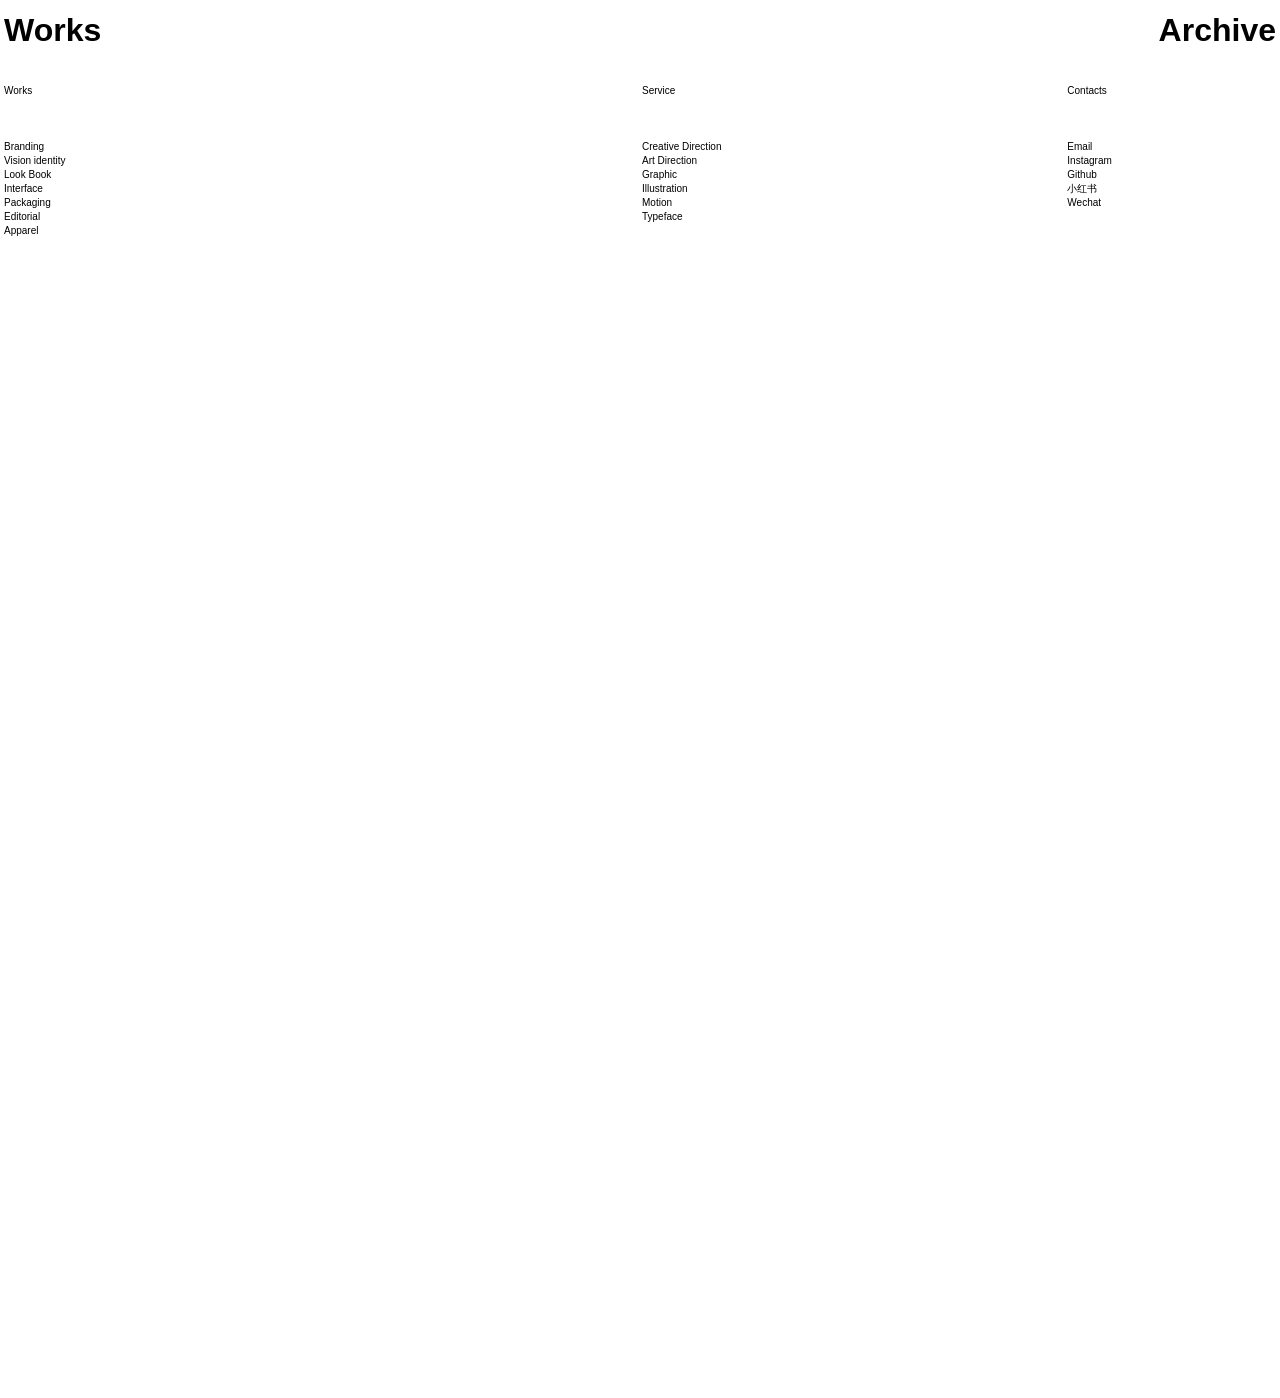
==== commit 4132b34d: "v1.0" ====
--- a/index.html
+++ b/index.html
@@ -8,7 +8,7 @@
 
 <style>
 /* ==========================================================================
-BASE CSS & DYNAMIC TOKENS | 基础样式与动态令牌 [LOCKED]
+BASE CSS & DYNAMIC TOKENS | 基础样式与动态令牌
 ========================================================================= */
 :root {
 --fl-bg: #ffffff;
@@ -21,14 +21,19 @@
 --fl-reveal-dist: 30px;
 --fl-reveal-dur: 1.2s;
 --fl-font-fallback: "Arial", "Helvetica", sans-serif;
---fl-skeleton-op: rgba(0,0,0,0.03);
+
+/* 默认光标 SVG (32px 全长十字) - 浅色模式(黑线) */
+--cur-default: url("data:image/svg+xml,%3Csvg xmlns='http://www.w3.org/2000/svg' width='32' height='32' viewBox='0 0 32 32'%3E%3Cline x1='16' y1='0' x2='16' y2='32' stroke='black' stroke-width='1'/%3E%3Cline x1='0' y1='16' x2='32' y2='16' stroke='black' stroke-width='1'/%3E%3C/svg%3E") 16 16, crosshair;
+/* 交互光标 SVG (缩短 30%) - 浅色模式(黑线) */
+--cur-hover: url("data:image/svg+xml,%3Csvg xmlns='http://www.w3.org/2000/svg' width='32' height='32' viewBox='0 0 32 32'%3E%3Cline x1='16' y1='5' x2='16' y2='27' stroke='black' stroke-width='1'/%3E%3Cline x1='5' y1='16' x2='27' y2='16' stroke='black' stroke-width='1'/%3E%3C/svg%3E") 16 16, crosshair;
 }
 
 @media (prefers-color-scheme: dark) {
 :root {
 --fl-bg: #000000;
 --fl-text: #ffffff;
---fl-skeleton-op: rgba(255,255,255,0.03);
+--cur-default: url("data:image/svg+xml,%3Csvg xmlns='http://www.w3.org/2000/svg' width='32' height='32' viewBox='0 0 32 32'%3E%3Cline x1='16' y1='0' x2='16' y2='32' stroke='white' stroke-width='1'/%3E%3Cline x1='0' y1='16' x2='32' y2='16' stroke='white' stroke-width='1'/%3E%3C/svg%3E") 16 16, crosshair;
+--cur-hover: url("data:image/svg+xml,%3Csvg xmlns='http://www.w3.org/2000/svg' width='32' height='32' viewBox='0 0 32 32'%3E%3Cline x1='16' y1='5' x2='16' y2='27' stroke='white' stroke-width='1'/%3E%3Cline x1='5' y1='16' x2='27' y2='16' stroke='white' stroke-width='1'/%3E%3C/svg%3E") 16 16, crosshair;
 }
 }
 
@@ -46,17 +51,21 @@
 }
 
 /* ==========================================================================
-    FOCUS MODE [v5.0.1 REINFORCED]
-   ========================================================================== */
-.fl-nav__link, 
-.fl-info-row,
-.fl-info__title,
-.fl-item-wrapper, 
-.fl-logo__gif,
-.fl-cdn-container,
-.back-icon-trigger {
+   NATIVE CSS CURSOR SYSTEM | 原生 CSS 光标切换方案
+   ========================================================================== */
+@media (min-width: 769px) {
+  *, html, body { cursor: var(--cur-default) !important; }
+  a, button, .fl-nav__link, .back-icon-trigger, .fl-logo__gif, .fl-item-wrapper, #trigger-wechat, [role="button"] {
+    cursor: var(--cur-hover) !important;
+  }
+  a * , button *, .fl-item-wrapper * { cursor: inherit !important; }
+}
+
+/* ==========================================================================
+    FOCUS MODE | 核心交互逻辑
+   ========================================================================== */
+.fl-nav__link, .fl-info-row, .fl-info__title, .fl-item-wrapper, .fl-logo__gif, .fl-cdn-container, .back-icon-trigger {
   transition: filter 0.5s var(--fl-ease), opacity 0.5s var(--fl-ease);
-  will-change: filter;
 }
 
 body.is-focus-mode .fl-nav__link,
@@ -80,122 +89,91 @@
 /* ==========================================================================
     LAYOUT & GRID
    ========================================================================== */
-.fl-grid {
-display: grid;
-grid-template-columns: repeat(12, 1fr);
-gap: var(--fl-gutter);
-margin: var(--fl-margin);
-padding: 80px 0 120px;
-}
-
-.fl-reveal {
-opacity: 0;
-transform: translateY(var(--fl-reveal-dist));
-transition: opacity var(--fl-reveal-dur) var(--fl-ease), transform var(--fl-reveal-dur) var(--fl-ease);
-}
+.fl-grid { display: grid; grid-template-columns: repeat(12, 1fr); gap: var(--fl-gutter); margin: var(--fl-margin); padding: 80px 0 120px; }
+.fl-reveal { opacity: 0; transform: translateY(var(--fl-reveal-dist)); transition: opacity var(--fl-reveal-dur) var(--fl-ease), transform var(--fl-reveal-dur) var(--fl-ease); }
 .fl-reveal.is-visible { opacity: 1; transform: translateY(0); }
 
 /* ==========================================================================
     COMPONENT: HEADER & TRACKS
    ========================================================================== */
-.fl-logo__gif-wrap {
-position: fixed; top: 0; left: 4px; height: var(--fl-nav-h);
-display: flex; align-items: center; z-index: 1001;
-transition: transform 0.6s var(--fl-ease), opacity 0.6s var(--fl-ease);
-}
-.fl-logo__gif { height: var(--logo-size-pc); cursor: pointer; opacity: 0; transition: opacity 0.3s var(--fl-ease); }
-.fl-logo__gif:hover { opacity: 0.7 !important; }
-
-.fl-header {
-position: fixed; width: 100%; z-index: 999;
-display: flex; justify-content: space-between; align-items: center;
-padding: 0 4px; height: var(--fl-nav-h); top: 0;
-mix-blend-mode: difference;
-transition: transform 0.6s var(--fl-ease), opacity 0.6s var(--fl-ease);
-}
-
-.fl-logo-text {
-text-decoration: none; color: #fff;
-font-family: var(--header-font); font-size: var(--header-fs); font-weight: var(--header-fw);
-transition: opacity 0.3s var(--fl-ease); opacity: 0; display: flex; align-items: center;
-}
+.fl-logo__gif-wrap { position: fixed; top: 0; left: 4px; height: var(--fl-nav-h); display: flex; align-items: center; z-index: 1001; transition: transform 0.6s var(--fl-ease), opacity 0.6s var(--fl-ease); }
+.fl-logo__gif { height: var(--logo-size-pc); opacity: 0; transition: opacity 0.3s var(--fl-ease); }
+
+.fl-header { position: fixed; width: 100%; z-index: 999; display: flex; justify-content: space-between; align-items: center; padding: 0 4px; height: var(--fl-nav-h); top: 0; mix-blend-mode: difference; transition: transform 0.6s var(--fl-ease), opacity 0.6s var(--fl-ease); }
+.fl-logo-text { text-decoration: none; color: #fff; font-family: var(--header-font); font-size: var(--header-fs); font-weight: var(--header-fw); transition: opacity 0.3s var(--fl-ease); opacity: 0; display: flex; align-items: center; }
 
 .fl-nav { display: flex; gap: 40px; align-items: center; }
-.fl-nav__link {
-font-family: var(--header-font); font-size: var(--header-fs); font-weight: var(--header-fw);
-color: #fff; text-decoration: none; transition: opacity 0.3s var(--fl-ease);
-}
-.fl-nav__link:hover { opacity: 0.7; }
-
-/* Secondary Track Logic */
+.fl-nav__link { font-family: var(--header-font); font-size: var(--header-fs); font-weight: var(--header-fw); color: #fff; text-decoration: none; }
+
 .secondary-track { 
   position: fixed !important; top: 0; left: 0; width: 100% !important; 
-  transform: translateX(100%) !important; opacity: 0; pointer-events: none !important;
-  transition: transform 0.6s var(--fl-ease), opacity 0.6s var(--fl-ease); z-index: 1100;
+  transform: translateX(100%); 
+  opacity: 0; pointer-events: none !important;
+  transition: transform 0.6s var(--fl-ease), opacity 0.6s var(--fl-ease), filter 0.6s var(--fl-ease) !important; 
+  z-index: 1100;
 }
 
 body.is-secondary-active .fl-header:not(.secondary-track),
-body.is-secondary-active .fl-logo__gif-wrap {
-  transform: translateX(-100%) !important; opacity: 0; pointer-events: none !important;
-}
-
-body.is-secondary-active .secondary-track {
-  transform: translateX(0) !important; opacity: 1 !important; pointer-events: auto !important;
-}
-
-.back-icon-trigger {
-  display: flex; align-items: center; justify-content: center;
-  cursor: pointer; position: relative; width: var(--header-fs); height: var(--header-fs);
-}
-
-@media (min-width: 769px) {
-  .secondary-track .back-icon-trigger { color: #fff !important; }
-}
-
-.back-icon-trigger::before {
-  content: ""; display: block; width: 10px; height: 10px; 
-  background: currentColor; border-radius: 50%;
-  animation: fl-dot-blink 2s infinite ease-in-out;
-}
-
+body.is-secondary-active .fl-logo__gif-wrap { transform: translateX(-100%) !important; opacity: 0; pointer-events: none !important; }
+body.is-secondary-active .secondary-track { transform: translateX(0) !important; opacity: 1 !important; pointer-events: auto !important; }
+
+.back-icon-trigger { display: flex; align-items: center; justify-content: center; position: relative; height: var(--header-fs); }
+@media (min-width: 769px) { .secondary-track .back-icon-trigger { color: #fff !important; } }
+/* 修改 v5.2.6：content 从 CSS 变量读取，由 CONFIG 配置 */
+.back-icon-trigger::before { 
+  content: var(--back-text-content, "Works"); 
+  display: block; 
+  font-family: var(--header-font); 
+  font-size: var(--header-fs); 
+  font-weight: var(--header-fw);
+  color: currentColor; 
+  animation: fl-dot-blink 2s infinite ease-in-out; 
+}
 @keyframes fl-dot-blink { 0%, 100% { opacity: 0.3; } 50% { opacity: 1.0; } }
 
 /* ==========================================================================
-    MOBILE PATCH
+    MOBILE PATCH | 移动端补丁区
    ========================================================================== */
 @media (max-width: 768px) {
-  .is-nav-hidden { transform: translateY(100px) !important; opacity: 0 !important; }
+  body.is-focus-mode .fl-nav__link, body.is-focus-mode .back-icon-trigger, body.is-focus-mode .fl-info-row, body.is-focus-mode .fl-info__title, body.is-focus-mode .fl-cdn-container {
+    filter: none !important; opacity: 1 !important;
+  }
+  
+  .fl-header.is-nav-hidden, 
+  .fl-logo__gif-wrap.is-nav-hidden { 
+    transform: translateY(100px) !important; 
+    opacity: 0 !important; 
+    pointer-events: none !important; 
+  }
+
+  #ui-secondary-header.is-nav-hidden {
+    transform: translateX(0) translateY(100px) !important;
+    opacity: 0 !important;
+  }
+
+  body.is-secondary-active .secondary-track:not(.is-nav-hidden) {
+    transform: translateX(0) translateY(0) !important;
+    opacity: 1 !important;
+  }
+
   .fl-grid { padding: 4px 0 120px; }
-
-  .fl-logo__gif-wrap {
-    top: auto !important; bottom: 24px !important; left: 48px !important; 
-    height: var(--fl-nav-h-m) !important; z-index: 1005; mix-blend-mode: normal !important;
-  }
+  .fl-logo__gif-wrap { top: auto !important; bottom: 24px !important; left: 48px !important; height: var(--fl-nav-h-m) !important; z-index: 1005; mix-blend-mode: normal !important; }
   .fl-logo__gif { height: var(--logo-size-m) !important; }
-
   .fl-header {
     top: auto !important; bottom: 24px !important; left: 32px !important; 
     width: calc(100% - 64px) !important; height: var(--fl-nav-h-m) !important; 
     padding: 0 16px !important; border-radius: 12px !important; mix-blend-mode: normal !important;
     background: rgba(255, 255, 255, 0.2) !important; backdrop-filter: blur(16px) saturate(160%) !important;
-    -webkit-backdrop-filter: blur(16px) saturate(160%) !important;
     border: 0.5px solid rgba(0, 0, 0, 0.1) !important; z-index: 1000;
   }
-
   @media (prefers-color-scheme: dark) {
     .fl-header { background: rgba(28, 28, 30, 0.45) !important; border: 0.5px solid rgba(255, 255, 255, 0.1) !important; }
     .fl-nav__link, .secondary-track .back-icon-trigger { color: var(--fl-text) !important; }
   }
-
-  .secondary-track {
-    transform: translateY(0) translateX(100%) !important;
-    left: 32px !important; bottom: 24px !important; top: auto !important; 
-    height: var(--fl-nav-h-m) !important; width: calc(100% - 64px) !important; 
-  }
-  
-  .back-icon-trigger { color: var(--fl-text) !important; }
+  .secondary-track { left: 32px !important; bottom: 24px !important; top: auto !important; height: var(--fl-nav-h-m) !important; width: calc(100% - 64px) !important; }
   .fl-nav { gap: 20px !important; }
   .fl-nav__link { font-size: var(--header-fs-m) !important; color: var(--fl-text) !important; }
+  .back-icon-trigger::before { font-size: var(--header-fs-m) !important; }
 }
 
 /* ==========================================================================
@@ -204,16 +182,15 @@
 .fl-info { margin-bottom: 20px; font-family: var(--info-font); font-size: var(--info-fs); color: var(--fl-text); opacity: 0.8; }
 .fl-info__title { display: block; margin-bottom: 4.2em; font-weight: normal; }
 .fl-info-row { display: block; }
-.fl-info a { color: inherit; text-decoration: none; transition: opacity 0.3s; }
-.fl-info a:hover { opacity: 0.7; }
-
+.fl-info a { color: inherit; text-decoration: none; }
 .fl-item-wrapper { position: relative; }
-.fl-cdn-container { width: 100%; overflow: hidden; background-color: var(--fl-bg); transition: background-color 0.25s; min-height: 200px; }
+.fl-cdn-container { width: 100%; overflow: hidden; background-color: var(--fl-bg); min-height: 200px; }
 .fl-cdn-media { width: 100%; height: auto; display: block; opacity: 0; filter: blur(20px); transition: all 1.2s var(--fl-ease); }
 .is-loaded .fl-cdn-media { opacity: 1; filter: blur(0); }
 
 .fl-overlay { position: fixed; top: 0; left: 0; width: 100%; height: 100%; background: rgba(0, 0, 0, 0.9); display: flex; align-items: center; justify-content: center; z-index: 2000; opacity: 0; pointer-events: none; transition: 0.4s; backdrop-filter: blur(10px); }
 .fl-overlay.is-active { opacity: 1; pointer-events: auto; }
+.fl-overlay img { width: 200px; height: auto; display: block; }
 </style>
 </head>
 <body>
@@ -240,10 +217,10 @@
 
 <script>
 /**
-* CONFIG v5.0.1 - DATA RECOVERED
+* CONFIG v5.2.6 - FOCUS MODE REPAIR
 */
 const CONFIG = {
-version: "5.0.1",
+version: "5.2.6",
 seo: { title: "Foo | Portfolio", favicon: "https://folio.neuepoor.com/favicon.webp" },
 typography: {
   header: { font: "Arial, sans-serif", weight: "700", sizePC: "32px", sizeMobile: "21px" },
@@ -253,6 +230,7 @@
 header: {
   logo: { gif: "https://folio.neuepoor.com/logo.gif", link: "https://neuepoor.com", text: "Foo", sizePC: "32px", sizeMobile: "18px" },
   secondary: { name: 'Archive', link: 'https://folio.neuepoor.com/archive' },
+  backText: "Works",
   nav: [ 
     { name: 'Works', link: 'https://works.neuepoor.com', triggerTrack: true }, 
     { name: '(Play)', link: 'https://play.neuepoor.com', triggerTrack: false }, 
@@ -285,7 +263,8 @@
   const t = CONFIG.typography; const l = CONFIG.header.logo;
   const props = {
     '--header-font': t.header.font, '--header-fw': t.header.weight, '--header-fs': t.header.sizePC, '--header-fs-m': t.header.sizeMobile,
-    '--info-font': t.info.font, '--info-fs': t.info.sizePC, '--logo-size-pc': l.sizePC, '--logo-size-m': l.sizeMobile
+    '--info-font': t.info.font, '--info-fs': t.info.sizePC, '--logo-size-pc': l.sizePC, '--logo-size-m': l.sizeMobile,
+    '--back-text-content': `"${CONFIG.header.backText}"`
   };
   Object.entries(props).forEach(([k, v]) => root.style.setProperty(k, v));
 },
@@ -295,56 +274,53 @@
   const text = document.getElementById('ui-logo-text');
   const nav = document.getElementById('ui-nav');
   const secondaryNav = document.getElementById('ui-secondary-nav');
-
   text.innerText = CONFIG.header.logo.text;
   gif.src = CONFIG.header.logo.gif;
   gif.onload = () => { gif.style.opacity = "1"; };
-  
-  nav.innerHTML = CONFIG.header.nav.map(n => 
-    `<a href="${n.link}" class="fl-nav__link" ${n.triggerTrack ? 'data-nav-trigger="true"' : ''}>${n.name}</a>`
-  ).join('');
-
+  nav.innerHTML = CONFIG.header.nav.map(n => `<a href="${n.link}" class="fl-nav__link" ${n.triggerTrack ? 'data-nav-trigger="true"' : ''}>${n.name}</a>`).join('');
   secondaryNav.innerHTML = `<a href="${CONFIG.header.secondary.link}" class="fl-nav__link">${CONFIG.header.secondary.name}</a>`;
 },
 
 initSecondaryNav() {
   const body = document.body;
   const backIconBtn = document.getElementById('ui-back-icon-trigger');
-
-  // 初始加载跳转二级轨道
   setTimeout(() => { body.classList.add('is-secondary-active'); }, 100);
-
-  // 回到一级轨道
   backIconBtn.onclick = () => { body.classList.remove('is-secondary-active'); };
-
-  // 点击 triggerTrack 项目切换轨道
   document.addEventListener('click', (e) => {
     const trigger = e.target.closest('[data-nav-trigger="true"]');
-    if (trigger) {
-      e.preventDefault();
-      body.classList.add('is-secondary-active');
+    if (trigger) { e.preventDefault(); body.classList.add('is-secondary-active'); }
+  });
+},
+
+initScrollInteraction() {
+  const elements = [
+    document.getElementById('ui-header'), 
+    document.getElementById('ui-logo-gif-wrap'), 
+    document.getElementById('ui-secondary-header')
+  ].filter(el => el !== null);
+  
+  let isScrolling;
+  window.addEventListener('scroll', () => {
+    if (window.innerWidth <= 768) {
+      elements.forEach(el => el.classList.add('is-nav-hidden'));
+      window.clearTimeout(isScrolling);
+      isScrolling = setTimeout(() => {
+        elements.forEach(el => el.classList.remove('is-nav-hidden'));
+      }, 250); 
     }
-  });
+  }, { passive: true });
 },
 
 buildContent() {
   const grid = document.getElementById('ui-main-grid');
-  // 恢复 Info 数据渲染
   const infoHTML = CONFIG.info.data.map(sec => {
     const rows = sec.content.split('<br>').map(row => `<span class="fl-info-row">${row}</span>`).join('');
     return `<div class="fl-info fl-reveal" style="grid-column: span ${sec.span}"><b class="fl-info__title">${sec.title}</b>${rows}</div>`;
   }).join('');
-  
-  // 恢复 Gallery 全部作品渲染
-  const galleryHTML = CONFIG.gallery.items.map(item => 
-    `<div class="fl-item-wrapper fl-reveal" style="grid-column: span ${item.span || 12}">${this.renderMedia(item.src)}</div>`
-  ).join('');
-  
+  const galleryHTML = CONFIG.gallery.items.map(item => `<div class="fl-item-wrapper fl-reveal" style="grid-column: span ${item.span || 12}">${this.renderMedia(item.src)}</div>`).join('');
   grid.innerHTML = infoHTML + galleryHTML;
-  
   this.initReveal();
   this.initWeChat();
-
   document.querySelectorAll('.fl-cdn-media').forEach(media => {
     const markLoaded = () => media.closest('.fl-cdn-container').classList.add('is-loaded');
     if (media.complete) markLoaded(); else media.addEventListener('load', markLoaded);
@@ -354,28 +330,32 @@
 initWeChat() {
   const trigger = document.getElementById('trigger-wechat');
   const overlay = document.getElementById('ui-wechat-overlay');
-  if (trigger && overlay) {
-    trigger.onclick = () => overlay.classList.add('is-active');
-    overlay.onclick = () => overlay.classList.remove('is-active');
-  }
-},
-
-renderMedia(src) {
-  return `<div class="fl-cdn-container"><img class="fl-cdn-media" src="${src}" loading="lazy"></div>`;
-},
+  if (trigger && overlay) { trigger.onclick = () => overlay.classList.add('is-active'); overlay.onclick = () => overlay.classList.remove('is-active'); }
+},
+
+renderMedia(src) { return `<div class="fl-cdn-container"><img class="fl-cdn-media" src="${src}" loading="lazy"></div>`; },
 
 initFocusMode() {
   if (window.innerWidth <= 768) return;
   const body = document.body;
+  // 选择器中包含 .back-icon-trigger 以支持二级轨道
   const selectors = 'a, .fl-item-wrapper, .fl-logo__gif, .fl-info-row, .fl-nav__link, .fl-info__title, .back-icon-trigger';
-  document.addEventListener('mouseover', (e) => { if (e.target.closest(selectors)) body.classList.add('is-focus-mode'); });
-  document.addEventListener('mouseout', (e) => { if (!e.relatedTarget || !e.relatedTarget.closest(selectors)) body.classList.remove('is-focus-mode'); });
+  
+  document.addEventListener('mouseover', (e) => { 
+    if (e.target.closest(selectors)) {
+      body.classList.add('is-focus-mode');
+    }
+  });
+  
+  document.addEventListener('mouseout', (e) => { 
+    if (!e.relatedTarget || !e.relatedTarget.closest(selectors)) {
+      body.classList.remove('is-focus-mode');
+    }
+  });
 },
 
 initReveal() {
-  const observer = new IntersectionObserver((entries) => {
-    entries.forEach(entry => { if (entry.isIntersecting) { entry.target.classList.add('is-visible'); observer.unobserve(entry.target); } });
-  }, { threshold: 0.1 });
+  const observer = new IntersectionObserver((entries) => { entries.forEach(entry => { if (entry.isIntersecting) { entry.target.classList.add('is-visible'); observer.unobserve(entry.target); } }); }, { threshold: 0.1 });
   document.querySelectorAll('.fl-reveal').forEach(el => observer.observe(el));
 },
 
@@ -384,6 +364,7 @@
   this.renderHeader();
   this.buildContent(); 
   this.initSecondaryNav(); 
+  this.initScrollInteraction(); 
   this.initFocusMode();
 }
 };
@@ -391,4 +372,4 @@
 window.onload = () => ENGINE.start();
 </script>
 </body>
-</html>+</html>
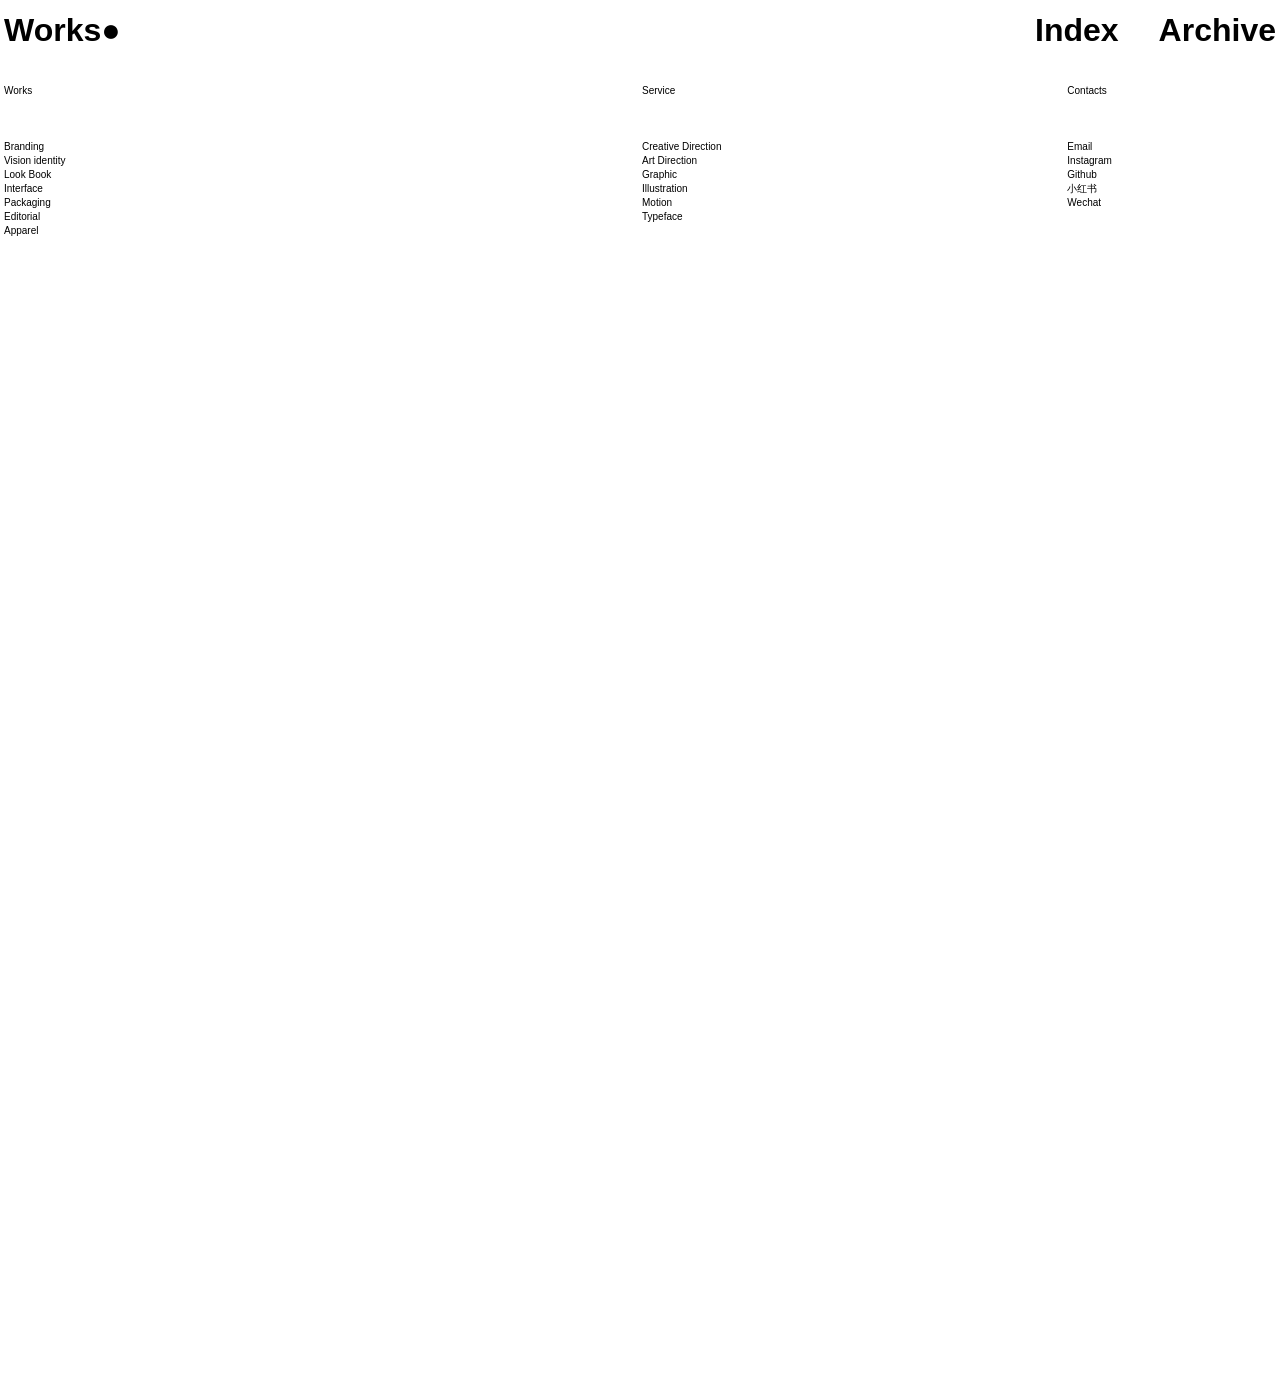
==== commit 2dbc16d9: "1.9.1" ====
--- a/index.html
+++ b/index.html
@@ -3,13 +3,11 @@
 <head>
 <meta charset="UTF-8">
 <meta name="viewport" content="width=device-width, initial-scale=1.0, maximum-scale=5.0, viewport-fit=cover">
+<meta name="render" content="webkit">
 <title>Foo | Portfolio</title>
 <link id="favicon" rel="icon" type="image/webp" href="https://folio.neuepoor.com/favicon.webp">
 
 <style>
-/* ==========================================================================
-BASE CSS & DYNAMIC TOKENS | 基础样式与动态令牌
-========================================================================= */
 :root {
 --fl-bg: #ffffff;
 --fl-text: #000000;
@@ -21,11 +19,14 @@
 --fl-reveal-dist: 30px;
 --fl-reveal-dur: 1.2s;
 --fl-font-fallback: "Arial", "Helvetica", sans-serif;
+--cr-height: 105px;
+--st-height: 21px;
+--bg-height: 230px;
 
 /* 默认光标 SVG (32px 全长十字) - 浅色模式(黑线) */
 --cur-default: url("data:image/svg+xml,%3Csvg xmlns='http://www.w3.org/2000/svg' width='32' height='32' viewBox='0 0 32 32'%3E%3Cline x1='16' y1='0' x2='16' y2='32' stroke='black' stroke-width='1'/%3E%3Cline x1='0' y1='16' x2='32' y2='16' stroke='black' stroke-width='1'/%3E%3C/svg%3E") 16 16, crosshair;
-/* 交互光标 SVG (缩短 30%) - 浅色模式(黑线) */
---cur-hover: url("data:image/svg+xml,%3Csvg xmlns='http://www.w3.org/2000/svg' width='32' height='32' viewBox='0 0 32 32'%3E%3Cline x1='16' y1='5' x2='16' y2='27' stroke='black' stroke-width='1'/%3E%3Cline x1='5' y1='16' x2='27' y2='16' stroke='black' stroke-width='1'/%3E%3C/svg%3E") 16 16, crosshair;
+/* 交互光标 SVG (缩短 50%) - 浅色模式(黑线) */
+--cur-hover: url("data:image/svg+xml,%3Csvg xmlns='http://www.w3.org/2000/svg' width='32' height='32' viewBox='0 0 32 32'%3E%3Cline x1='16' y1='8' x2='16' y2='24' stroke='black' stroke-width='1'/%3E%3Cline x1='8' y1='16' x2='24' y2='16' stroke='black' stroke-width='1'/%3E%3C/svg%3E") 16 16, crosshair;
 }
 
 @media (prefers-color-scheme: dark) {
@@ -33,12 +34,22 @@
 --fl-bg: #000000;
 --fl-text: #ffffff;
 --cur-default: url("data:image/svg+xml,%3Csvg xmlns='http://www.w3.org/2000/svg' width='32' height='32' viewBox='0 0 32 32'%3E%3Cline x1='16' y1='0' x2='16' y2='32' stroke='white' stroke-width='1'/%3E%3Cline x1='0' y1='16' x2='32' y2='16' stroke='white' stroke-width='1'/%3E%3C/svg%3E") 16 16, crosshair;
---cur-hover: url("data:image/svg+xml,%3Csvg xmlns='http://www.w3.org/2000/svg' width='32' height='32' viewBox='0 0 32 32'%3E%3Cline x1='16' y1='5' x2='16' y2='27' stroke='white' stroke-width='1'/%3E%3Cline x1='5' y1='16' x2='27' y2='16' stroke='white' stroke-width='1'/%3E%3C/svg%3E") 16 16, crosshair;
+/* 交互光标 SVG (缩短 50%) - 深色模式(白线) */
+--cur-hover: url("data:image/svg+xml,%3Csvg xmlns='http://www.w3.org/2000/svg' width='32' height='32' viewBox='0 0 32 32'%3E%3Cline x1='16' y1='8' x2='16' y2='24' stroke='white' stroke-width='1'/%3E%3Cline x1='8' y1='16' x2='24' y2='16' stroke='white' stroke-width='1'/%3E%3C/svg%3E") 16 16, crosshair;
 }
 }
 
 * { box-sizing: border-box; -webkit-tap-highlight-color: transparent; -webkit-font-smoothing: antialiased; }
-html, body { scrollbar-width: none; -ms-overflow-style: none; user-select: none; height: 100%; margin: 0; padding: 0; }
+html, body { 
+    scrollbar-width: none; 
+    -ms-overflow-style: none; 
+    user-select: none; 
+    height: 100%; 
+    margin: 0; 
+    padding: 0; 
+    text-size-adjust: 100%; 
+    -webkit-text-size-adjust: 100%; 
+}
 html::-webkit-scrollbar, body::-webkit-scrollbar { display: none; }
 
 body {
@@ -50,135 +61,140 @@
 transition: background-color 0.25s ease-out;
 }
 
-/* ==========================================================================
-   NATIVE CSS CURSOR SYSTEM | 原生 CSS 光标切换方案
-   ========================================================================== */
-@media (min-width: 769px) {
+@media (min-width: 769px) and (min-height: 501px), (min-width: 951px) {
   *, html, body { cursor: var(--cur-default) !important; }
-  a, button, .fl-nav__link, .back-icon-trigger, .fl-logo__gif, .fl-item-wrapper, #trigger-wechat, [role="button"] {
-    cursor: var(--cur-hover) !important;
-  }
+  
+  a, button, .fl-nav__link, .back-icon-link, .fl-logo__gif-wrap-pc, .fl-logo__gif-wrap-m, .fl-logo__gif, .fl-item-wrapper, 
+  .fl-info-row, .fl-info__title, #trigger-wechat, .fl-close-btn, .fl-gallery-link,
+  .fl-logo-text, [role="button"] { cursor: var(--cur-hover) !important; }
+  
   a * , button *, .fl-item-wrapper * { cursor: inherit !important; }
 }
 
-/* ==========================================================================
-    FOCUS MODE | 核心交互逻辑
-   ========================================================================== */
-.fl-nav__link, .fl-info-row, .fl-info__title, .fl-item-wrapper, .fl-logo__gif, .fl-cdn-container, .back-icon-trigger {
+.fl-nav__link, .fl-info-row, .fl-info__title, .fl-item-wrapper, .fl-logo__gif, .fl-cdn-container, .back-icon-link, .fl-hero-special-text, .fl-contact-row, .fl-close-btn, .fl-gallery-link, .fl-logo-text {
   transition: filter 0.5s var(--fl-ease), opacity 0.5s var(--fl-ease);
 }
 
-body.is-focus-mode .fl-nav__link,
-body.is-focus-mode .back-icon-trigger,
-body.is-focus-mode .fl-info-row,
-body.is-focus-mode .fl-info__title,
-body.is-focus-mode .fl-cdn-container {
-  filter: blur(8px) !important;
-  opacity: 0.4 !important;
-}
-
-body.is-focus-mode .fl-nav__link:hover,
-body.is-focus-mode .back-icon-trigger:hover,
-body.is-focus-mode .fl-info-row:hover,
-body.is-focus-mode .fl-info__title:hover,
-body.is-focus-mode .fl-item-wrapper:hover .fl-cdn-container {
-  filter: blur(0) !important;
-  opacity: 1 !important;
-}
-
-/* ==========================================================================
-    LAYOUT & GRID
-   ========================================================================== */
-.fl-grid { display: grid; grid-template-columns: repeat(12, 1fr); gap: var(--fl-gutter); margin: var(--fl-margin); padding: 80px 0 120px; }
+@media (min-width: 769px) and (min-height: 501px), (min-width: 951px) {
+    body.is-focus-mode .fl-nav__link,
+    body.is-focus-mode .back-icon-link,
+    body.is-focus-mode .fl-info-row,
+    body.is-focus-mode .fl-info__title,
+    body.is-focus-mode .fl-cdn-container,
+    body.is-focus-mode .fl-hero-special-text,
+    body.is-focus-mode .fl-gallery-link,
+    body.is-focus-mode .fl-close-btn,
+    body.is-focus-mode .fl-logo-text {
+      filter: blur(8px) !important;
+      opacity: 0.4 !important;
+    }
+
+    body.is-focus-mode .fl-nav__link:hover,
+    body.is-focus-mode .back-icon-link:hover,
+    body.is-focus-mode .fl-info-row:hover,
+    body.is-focus-mode .fl-info__title:hover,
+    body.is-focus-mode .fl-hero-special-text:hover,
+    body.is-focus-mode .fl-gallery-link:hover,
+    body.is-focus-mode .fl-close-btn:hover,
+    body.is-focus-mode .fl-logo-text:hover {
+      filter: blur(0) !important;
+      opacity: 1 !important;
+    }
+}
+
+.fl-grid { display: grid; grid-template-columns: repeat(12, 1fr); gap: var(--fl-gutter); margin: var(--fl-margin); padding: 80px 0 120px; isolation: isolate; z-index: 10;}
 .fl-reveal { opacity: 0; transform: translateY(var(--fl-reveal-dist)); transition: opacity var(--fl-reveal-dur) var(--fl-ease), transform var(--fl-reveal-dur) var(--fl-ease); }
 .fl-reveal.is-visible { opacity: 1; transform: translateY(0); }
 
-/* ==========================================================================
-    COMPONENT: HEADER & TRACKS
-   ========================================================================== */
-.fl-logo__gif-wrap { position: fixed; top: 0; left: 4px; height: var(--fl-nav-h); display: flex; align-items: center; z-index: 1001; transition: transform 0.6s var(--fl-ease), opacity 0.6s var(--fl-ease); }
-.fl-logo__gif { height: var(--logo-size-pc); opacity: 0; transition: opacity 0.3s var(--fl-ease); }
-
-.fl-header { position: fixed; width: 100%; z-index: 999; display: flex; justify-content: space-between; align-items: center; padding: 0 4px; height: var(--fl-nav-h); top: 0; mix-blend-mode: difference; transition: transform 0.6s var(--fl-ease), opacity 0.6s var(--fl-ease); }
-.fl-logo-text { text-decoration: none; color: #fff; font-family: var(--header-font); font-size: var(--header-fs); font-weight: var(--header-fw); transition: opacity 0.3s var(--fl-ease); opacity: 0; display: flex; align-items: center; }
-
-.fl-nav { display: flex; gap: 40px; align-items: center; }
-.fl-nav__link { font-family: var(--header-font); font-size: var(--header-fs); font-weight: var(--header-fw); color: #fff; text-decoration: none; }
+.fl-header { 
+    position: fixed; width: 100%; z-index: 3000; display: flex; justify-content: space-between; align-items: center; padding: 0 4px; height: var(--fl-nav-h); top: 0; mix-blend-mode: difference; transition: transform 0.4s var(--fl-ease); 
+}
+.fl-header__bg { display: none; }
+
+.fl-logo-text { 
+    text-decoration: none; color: #fff; font-size: var(--header-fs); font-weight: var(--header-fw); opacity: 0; cursor: pointer; pointer-events: auto; transition: opacity 0.3s var(--fl-ease);
+    position: relative;
+}
+.fl-logo-text::before { content: ''; position: absolute; top: -12px; bottom: -12px; left: -4px; right: -160px; }
+.fl-logo-text.is-replaced { visibility: hidden !important; opacity: 0 !important; pointer-events: none !important; }
+
+.fl-nav { display: flex; gap: 40px; }
+
+.fl-nav__link { font-family: var(--header-font); font-size: var(--nav-fs); font-weight: var(--header-fw); color: #fff; text-decoration: none; transition: opacity 0.4s var(--fl-ease), filter 0.4s var(--fl-ease); }
+
+.fl-logo__gif-wrap-pc { 
+    position: fixed; top: 0; left: 4px; height: var(--fl-nav-h); display: flex; align-items: center; z-index: 3001; transition: transform 0.4s var(--fl-ease), opacity 0.6s var(--fl-ease); cursor: pointer;
+}
+.fl-logo__gif-wrap-pc::before { content: ''; position: absolute; top: -12px; bottom: -12px; left: -4px; right: -160px; }
+.fl-logo__gif-wrap-m { display: none; }
+.fl-logo__gif { height: var(--logo-size-pc); width: auto; opacity: 0; transition: opacity 0.3s var(--fl-ease); }
+
+.fl-logo-panel { position: fixed; top: 0; left: 0; width: 100%; height: 100%; pointer-events: none; z-index: 2000; }
+.fl-logo-panel.is-panel-pinned { pointer-events: auto; }
+
+.fl-hero-special-text, .fl-contact-row, .fl-close-btn {
+    position: fixed; opacity: 0; filter: blur(15px); pointer-events: none; visibility: hidden; transition: opacity 0.4s var(--fl-ease), filter 0.4s var(--fl-ease), visibility 0.4s var(--fl-ease), transform 0.4s var(--fl-ease);
+}
+
+#ui-logo-panel.is-active .fl-hero-special-text,
+#ui-logo-panel.is-active .fl-contact-row,
+#ui-logo-panel.is-active .fl-close-btn { opacity: 1; filter: blur(0px); pointer-events: auto; visibility: visible; }
+
+.fl-hero-special-text { font-size: var(--special-text-fs); font-weight: 700; color: var(--fl-text); white-space: nowrap; }
+.fl-contact-row { display: flex; gap: 40px; align-items: center; }
+.fl-gallery-link { font-size: var(--contact-fs); font-weight: 700; color: var(--fl-text); text-decoration: none; transition: opacity 0.4s var(--fl-ease), filter 0.4s var(--fl-ease); }
+.fl-close-btn { position: absolute; right: 24px; bottom: 12px; width: 32px; height: 32px; display: flex; align-items: center; justify-content: center; cursor: pointer; color: var(--fl-text); }
+
+.fl-wechat-overlay {
+    position: fixed; top: 0; left: 0; width: 100%; height: 100%; background: rgba(0,0,0,0.85); backdrop-filter: blur(10px); -webkit-backdrop-filter: blur(10px); z-index: 11000; display: flex; align-items: center; justify-content: center; opacity: 0; visibility: hidden; transition: 0.4s var(--fl-ease);
+}
+.fl-wechat-overlay.is-active { opacity: 1; visibility: visible; pointer-events: auto; }
+.fl-wechat-card { width: 320px; background: #fff; padding: 40px; text-align: center; color: #000; }
+.fl-wechat-qr { width: 100%; aspect-ratio: 1; margin: 0 auto 24px auto; }
+.fl-wechat-qr img { width: 100%; height: 100%; object-fit: contain; }
 
 .secondary-track { 
   position: fixed !important; top: 0; left: 0; width: 100% !important; 
-  transform: translateX(100%); 
   opacity: 0; pointer-events: none !important;
   transition: transform 0.6s var(--fl-ease), opacity 0.6s var(--fl-ease), filter 0.6s var(--fl-ease) !important; 
   z-index: 1100;
 }
 
 body.is-secondary-active .fl-header:not(.secondary-track),
-body.is-secondary-active .fl-logo__gif-wrap { transform: translateX(-100%) !important; opacity: 0; pointer-events: none !important; }
-body.is-secondary-active .secondary-track { transform: translateX(0) !important; opacity: 1 !important; pointer-events: auto !important; }
-
-.back-icon-trigger { display: flex; align-items: center; justify-content: center; position: relative; height: var(--header-fs); }
-@media (min-width: 769px) { .secondary-track .back-icon-trigger { color: #fff !important; } }
-/* 修改 v5.2.6：content 从 CSS 变量读取，由 CONFIG 配置 */
-.back-icon-trigger::before { 
-  content: var(--back-text-content, "Works"); 
-  display: block; 
-  font-family: var(--header-font); 
-  font-size: var(--header-fs); 
-  font-weight: var(--header-fw);
-  color: currentColor; 
-  animation: fl-dot-blink 2s infinite ease-in-out; 
+body.is-secondary-active .fl-logo__gif-wrap-pc,
+body.is-secondary-active .fl-logo__gif-wrap-m,
+body.is-secondary-active .fl-logo-panel { 
+    opacity: 0 !important; pointer-events: none !important; 
+}
+body.is-secondary-active .secondary-track { opacity: 1 !important; pointer-events: auto !important; }
+
+/* 修复悬停闪烁：增加预览专用权重样式，保持透明占位层截获鼠标事件，防止陷入无限判定循环 */
+body.is-secondary-active.is-preview-action .fl-header:not(.secondary-track),
+body.is-secondary-active.is-preview-action .fl-logo-panel {
+    opacity: 1 !important; pointer-events: auto !important;
+}
+body.is-secondary-active.is-preview-action .fl-logo__gif-wrap-pc,
+body.is-secondary-active.is-preview-action .fl-logo__gif-wrap-m {
+    opacity: 1 !important; pointer-events: none !important;
+}
+body.is-secondary-active.is-preview-action .secondary-track {
+    opacity: 0 !important; z-index: 4000 !important; pointer-events: auto !important;
+}
+
+#ui-main-grid { transition: filter 0.6s var(--fl-ease), opacity 0.6s var(--fl-ease); }
+
+.back-icon-link { display: inline-flex; align-items: center; justify-content: center; position: relative; height: var(--header-fs); width: max-content; text-decoration: none; color: inherit; }
+.back-icon-link::before { 
+  content: var(--back-text-content, "Works"); display: block; font-family: var(--header-font); font-size: var(--header-fs); font-weight: var(--header-fw); color: currentColor; animation: fl-dot-blink 2s infinite ease-in-out; 
 }
 @keyframes fl-dot-blink { 0%, 100% { opacity: 0.3; } 50% { opacity: 1.0; } }
 
-/* ==========================================================================
-    MOBILE PATCH | 移动端补丁区
-   ========================================================================== */
-@media (max-width: 768px) {
-  body.is-focus-mode .fl-nav__link, body.is-focus-mode .back-icon-trigger, body.is-focus-mode .fl-info-row, body.is-focus-mode .fl-info__title, body.is-focus-mode .fl-cdn-container {
-    filter: none !important; opacity: 1 !important;
-  }
-  
-  .fl-header.is-nav-hidden, 
-  .fl-logo__gif-wrap.is-nav-hidden { 
-    transform: translateY(100px) !important; 
-    opacity: 0 !important; 
-    pointer-events: none !important; 
-  }
-
-  #ui-secondary-header.is-nav-hidden {
-    transform: translateX(0) translateY(100px) !important;
-    opacity: 0 !important;
-  }
-
-  body.is-secondary-active .secondary-track:not(.is-nav-hidden) {
-    transform: translateX(0) translateY(0) !important;
-    opacity: 1 !important;
-  }
-
-  .fl-grid { padding: 4px 0 120px; }
-  .fl-logo__gif-wrap { top: auto !important; bottom: 24px !important; left: 48px !important; height: var(--fl-nav-h-m) !important; z-index: 1005; mix-blend-mode: normal !important; }
-  .fl-logo__gif { height: var(--logo-size-m) !important; }
-  .fl-header {
-    top: auto !important; bottom: 24px !important; left: 32px !important; 
-    width: calc(100% - 64px) !important; height: var(--fl-nav-h-m) !important; 
-    padding: 0 16px !important; border-radius: 12px !important; mix-blend-mode: normal !important;
-    background: rgba(255, 255, 255, 0.2) !important; backdrop-filter: blur(16px) saturate(160%) !important;
-    border: 0.5px solid rgba(0, 0, 0, 0.1) !important; z-index: 1000;
-  }
-  @media (prefers-color-scheme: dark) {
-    .fl-header { background: rgba(28, 28, 30, 0.45) !important; border: 0.5px solid rgba(255, 255, 255, 0.1) !important; }
-    .fl-nav__link, .secondary-track .back-icon-trigger { color: var(--fl-text) !important; }
-  }
-  .secondary-track { left: 32px !important; bottom: 24px !important; top: auto !important; height: var(--fl-nav-h-m) !important; width: calc(100% - 64px) !important; }
-  .fl-nav { gap: 20px !important; }
-  .fl-nav__link { font-size: var(--header-fs-m) !important; color: var(--fl-text) !important; }
-  .back-icon-trigger::before { font-size: var(--header-fs-m) !important; }
-}
-
-/* ==========================================================================
-    CONTENT STYLES
-   ========================================================================== */
+@media (min-width: 769px) and (min-height: 501px), (min-width: 951px) {
+    #ui-hero-special-text { display: none !important; }
+    body:not(.is-secondary-active) #ui-main-grid { filter: blur(8px); opacity: 0.2; pointer-events: none; }
+    .secondary-track .back-icon-link { color: #fff !important; }
+}
+
 .fl-info { margin-bottom: 20px; font-family: var(--info-font); font-size: var(--info-fs); color: var(--fl-text); opacity: 0.8; }
 .fl-info__title { display: block; margin-bottom: 4.2em; font-weight: normal; }
 .fl-info-row { display: block; }
@@ -188,39 +204,106 @@
 .fl-cdn-media { width: 100%; height: auto; display: block; opacity: 0; filter: blur(20px); transition: all 1.2s var(--fl-ease); }
 .is-loaded .fl-cdn-media { opacity: 1; filter: blur(0); }
 
-.fl-overlay { position: fixed; top: 0; left: 0; width: 100%; height: 100%; background: rgba(0, 0, 0, 0.9); display: flex; align-items: center; justify-content: center; z-index: 2000; opacity: 0; pointer-events: none; transition: 0.4s; backdrop-filter: blur(10px); }
-.fl-overlay.is-active { opacity: 1; pointer-events: auto; }
-.fl-overlay img { width: 200px; height: auto; display: block; }
+@media (max-width: 768px), (max-width: 950px) and (max-height: 500px) and (orientation: landscape) {
+    .fl-logo__gif-wrap-pc { display: none !important; }
+    
+    .fl-header__bg {
+        display: block; position: fixed; bottom: 24px; left: 32px; width: calc(100% - 64px); height: 44px; background: rgba(255, 255, 255, 0.2) !important; backdrop-filter: blur(16px) saturate(160%) !important; border: 0.5px solid rgba(0, 0, 0, 0.1) !important; border-radius: 12px !important; z-index: 1000 !important; pointer-events: none; transition: height 0.4s var(--fl-ease), transform 0.4s var(--fl-ease), opacity 0.4s var(--fl-ease) !important;
+    }
+    .fl-header__bg.is-expanded { height: var(--bg-height) !important; }
+    
+    .fl-logo-panel { z-index: 1004 !important; transition: transform 0.4s var(--fl-ease), opacity 0.4s var(--fl-ease) !important; }
+    .fl-close-btn { top: auto !important; bottom: calc(var(--bg-height) - 24px) !important; right: 48px !important; }
+
+    .fl-hero-special-text { font-family: "Arial", sans-serif !important; font-size: var(--special-text-fs-m) !important; font-weight: 700 !important; line-height: 1 !important; width: calc(50% - 24px) !important; white-space: normal !important; top: auto !important; bottom: calc(80px + var(--cr-height) + 24px) !important; left: 48px !important; transform: none !important; }
+    
+    .fl-contact-row { display: flex !important; flex-direction: column !important; align-items: flex-start !important; gap: var(--contact-gap-m, 16px) !important; width: calc(50% - 24px) !important; top: auto !important; bottom: 80px !important; left: 48px !important; transform: none !important; }
+    .fl-contact-row .fl-gallery-link { font-family: "Arial", sans-serif !important; font-size: var(--contact-fs-m) !important; font-weight: 700 !important; line-height: 1.05 !important; }
+
+    .fl-header { top: auto !important; bottom: 24px !important; left: 32px !important; width: calc(100% - 64px) !important; height: 44px !important; padding: 0 16px !important; border-radius: 12px !important; background: transparent !important; backdrop-filter: none !important; border: none !important; z-index: 1005 !important; mix-blend-mode: normal !important; transition: transform 0.4s var(--fl-ease), opacity 0.4s var(--fl-ease) !important; }
+    
+    .fl-logo__gif-wrap-m { display: flex !important; position: fixed; top: auto !important; bottom: 24px !important; left: 48px !important; height: 44px !important; align-items: center !important; z-index: 1006 !important; transition: transform 0.4s var(--fl-ease), opacity 0.4s var(--fl-ease) !important; cursor: pointer; }
+    .fl-logo__gif-wrap-m::before { content: ''; position: absolute; top: -16px; bottom: -16px; left: -16px; right: -24px; }
+    .fl-logo__gif-wrap-m .fl-logo__gif { height: 18px !important; opacity: 1 !important; }
+    
+    .fl-nav { position: absolute !important; bottom: 0 !important; right: 16px !important; height: 44px !important; display: flex !important; align-items: center !important; gap: 20px !important; }
+    
+    .fl-nav__link { font-size: var(--nav-fs-m) !important; color: var(--fl-text) !important; opacity: 1 !important; filter: none !important; }
+    
+    .secondary-track { 
+        left: 32px !important; bottom: 24px !important; top: auto !important; 
+        height: 44px !important; width: calc(100% - 64px) !important; 
+        transition: transform 0.4s var(--fl-ease), opacity 0.4s var(--fl-ease) !important; 
+    }
+    
+    .back-icon-link {
+        position: absolute !important; left: 16px !important; top: 0 !important; height: 44px !important;
+        display: inline-flex !important; align-items: center !important; justify-content: flex-start !important;
+        width: max-content !important;
+    }
+    .back-icon-link::before { font-size: var(--header-fs-m) !important; }
+
+    body .is-nav-hidden, body.is-secondary-active .secondary-track.is-nav-hidden { 
+        opacity: 0 !important; transform: translateY(16px) scale(0.8) translateZ(0) !important; pointer-events: none !important; 
+    }
+}
+
+@media (max-width: 768px) and (prefers-color-scheme: dark), (max-width: 950px) and (max-height: 500px) and (orientation: landscape) and (prefers-color-scheme: dark) {
+    .fl-header__bg { background: rgba(28, 28, 30, 0.45) !important; border: 0.5px solid rgba(255, 255, 255, 0.1) !important; }
+    .secondary-track .back-icon-link { color: var(--fl-text) !important; }
+}
+
 </style>
 </head>
 <body>
 
-<div class="fl-logo__gif-wrap" id="ui-logo-gif-wrap">
-<img class="fl-logo__gif" id="ui-logo-gif" alt="Logo">
+<div class="fl-header__bg" id="ui-header-bg"></div>
+
+<div class="fl-logo-panel" id="ui-logo-panel">
+    <div class="fl-hero-special-text" id="ui-hero-special-text"></div>
+    <div class="fl-contact-row" id="ui-contact-row"></div>
+    
+    <div class="fl-close-btn" id="ui-close-btn">
+        <svg viewBox="0 0 24 24" width="24" height="24" stroke="currentColor" stroke-width="2" fill="none" stroke-linecap="round" stroke-linejoin="round">
+            <line x1="18" y1="6" x2="6" y2="18"></line>
+            <line x1="6" y1="6" x2="18" y2="18"></line>
+        </svg>
+    </div>
 </div>
 
+<div class="fl-logo__gif-wrap-pc" id="ui-logo-gif-wrap-pc">
+    <img class="fl-logo__gif" id="ui-logo-gif-pc" alt="Logo" draggable="false" decoding="async">
+</div>
+
+<div class="fl-logo__gif-wrap-m" id="ui-logo-gif-wrap-m">
+    <img class="fl-logo__gif" id="ui-logo-gif-m" alt="Logo" draggable="false" decoding="async">
+</div>
+
 <header class="fl-header" id="ui-header">
-<a href="#" class="fl-logo-text" id="ui-logo-text">Foo</a>
-<nav class="fl-nav" id="ui-nav"></nav>
+    <a href="https://fo.neuepoor.com" class="fl-logo-text" id="ui-logo-text">Foo</a>
+    <nav class="fl-nav" id="ui-nav"></nav>
 </header>
 
 <header class="fl-header secondary-track" id="ui-secondary-header">
-  <div class="back-icon-trigger" id="ui-back-icon-trigger"></div>
+  <a href="javascript:void(0)" class="back-icon-link" id="ui-back-icon-link"></a>
   <nav class="fl-nav" id="ui-secondary-nav"></nav>
 </header>
 
 <main class="fl-grid" id="ui-main-grid"></main>
 
-<div class="fl-overlay" id="ui-wechat-overlay">
-<img src="https://folio.neuepoor.com/wechatsuckboyz.svg" alt="WeChat">
+<div class="fl-wechat-overlay" id="ui-wechat-overlay">
+    <div class="fl-wechat-card">
+        <div class="fl-wechat-qr" id="ui-wechat-qr"><img src="https://folio.neuepoor.com/wechatsuckboyz.svg" alt="WeChat"></div>
+        <div class="fl-wechat-id" id="ui-wechat-id">WeChat: NeuePoor</div>
+    </div>
 </div>
 
 <script>
 /**
-* CONFIG v5.2.6 - FOCUS MODE REPAIR
+* CONFIG 融合版: 组合 Index 作品配置与 Home2.0 头部配置
 */
 const CONFIG = {
-version: "5.2.6",
+version: "5.2.9",
 seo: { title: "Foo | Portfolio", favicon: "https://folio.neuepoor.com/favicon.webp" },
 typography: {
   header: { font: "Arial, sans-serif", weight: "700", sizePC: "32px", sizeMobile: "21px" },
@@ -228,14 +311,28 @@
   gallery: { font: "Arial, sans-serif", weight: "400", sizePC: "10px" }
 },
 header: {
-  logo: { gif: "https://folio.neuepoor.com/logo.gif", link: "https://neuepoor.com", text: "Foo", sizePC: "32px", sizeMobile: "18px" },
-  secondary: { name: 'Archive', link: 'https://folio.neuepoor.com/archive' },
-  backText: "Works",
+  logo: { gif: "https://folio.neuepoor.com/logo.gif", link: "https://fo.neuepoor.com", text: "Foo", font: "Arial, sans-serif", weight: "700", sizePC: "32px", sizeMobile: "clamp(16px, 5vw, 21px)" },
+  secondary: [
+    { name: 'Index', link: 'https://works.neuepoor.com', sizePC: "32px", sizeMobile: "clamp(14px, 5vw, 21px)" },
+    { name: 'Archive', link: 'https://Archive.neuepoor.com', sizePC: "32px", sizeMobile: "clamp(14px, 5vw, 21px)" }
+  ],
+  back: { text: "Works●" },
   nav: [ 
-    { name: 'Works', link: 'https://works.neuepoor.com', triggerTrack: true }, 
-    { name: '(Play)', link: 'https://play.neuepoor.com', triggerTrack: false }, 
-    { name: 'Me', link: 'https://me.neuepoor.com', triggerTrack: false } 
+    { name: 'Works', link: 'https://works.neuepoor.com', isSecondaryTrigger: true, sizePC: "32px", sizeMobile: "clamp(14px, 5vw, 21px)" }, 
+    { name: '(Play)', link: 'https://play.neuepoor.com', isSecondaryTrigger: false, sizePC: "32px", sizeMobile: "clamp(14px, 5vw, 21px)" }, 
+    { name: 'Me', link: 'https://me.neuepoor.com', isSecondaryTrigger: false, sizePC: "32px", sizeMobile: "clamp(14px, 5vw, 21px)" } 
   ]
+},
+logoPanel: {
+  specialText: { text: "Hi, I'm Fo", sizePC: "32px", sizeMobile: "clamp(14px, 6vw, 21px)" },
+  contact: [
+      { name: "Email", link: "mailto:poorleaglguy@qq.com" },
+      { name: "Instagram", link: "https://www.instagram.com/neuepoor" },
+      { name: "Github", link: "https://github.com/NeuePoor" },
+      { name: "小红书", link: "https://xhslink.com/m/9qPnrun1Dh9" },
+      { name: "WeChat", link: "#", isWeChat: true, qrText: "WeChat: NeuePoor", svgSize: "100%" }
+  ],
+  contactStyles: { sizePC: "21px", sizeMobile: "clamp(10px, 5vw, 12px)", gapMobile: "10px" }
 },
 info: {
   _lock: true,
@@ -258,57 +355,283 @@
 };
 
 const ENGINE = {
+// 三维坐标精准适配，包含手机横屏
+isMobile() { 
+    return window.matchMedia('(max-width: 768px), (max-width: 950px) and (max-height: 500px) and (orientation: landscape)').matches; 
+},
+
+// 公共安全交接判断，防止菜单抖动
+isSafeHandoff(to) {
+    if (!to || !(to instanceof Element)) return false;
+    return !!(to.closest('#ui-header') || to.closest('#ui-logo-panel') || to.closest('#ui-logo-gif-wrap-pc') || to.closest('#ui-secondary-header'));
+},
+
 applyTypography() {
   const root = document.documentElement;
-  const t = CONFIG.typography; const l = CONFIG.header.logo;
+  const t = CONFIG.typography; 
+  const hl = CONFIG.header.logo;
+  const pnl = CONFIG.logoPanel;
+  
   const props = {
-    '--header-font': t.header.font, '--header-fw': t.header.weight, '--header-fs': t.header.sizePC, '--header-fs-m': t.header.sizeMobile,
-    '--info-font': t.info.font, '--info-fs': t.info.sizePC, '--logo-size-pc': l.sizePC, '--logo-size-m': l.sizeMobile,
-    '--back-text-content': `"${CONFIG.header.backText}"`
+    '--header-font': hl.font, '--header-fw': hl.weight, '--header-fs': hl.sizePC, '--header-fs-m': hl.sizeMobile,
+    '--nav-fs': CONFIG.header.nav[0].sizePC, '--nav-fs-m': CONFIG.header.nav[0].sizeMobile,
+    '--sec-nav-fs': CONFIG.header.secondary[0].sizePC, '--sec-nav-fs-m': CONFIG.header.secondary[0].sizeMobile,
+    '--special-text-fs': pnl.specialText.sizePC, '--special-text-fs-m': pnl.specialText.sizeMobile,
+    '--contact-fs': pnl.contactStyles.sizePC, '--contact-fs-m': pnl.contactStyles.sizeMobile,
+    '--contact-gap-m': pnl.contactStyles.gapMobile || '16px',
+    '--info-font': t.info.font, '--info-fs': t.info.sizePC, 
+    '--logo-size-pc': hl.sizePC, '--logo-size-m': hl.sizeMobile,
+    '--back-text-content': `"${CONFIG.header.back.text}"`
   };
   Object.entries(props).forEach(([k, v]) => root.style.setProperty(k, v));
 },
 
 renderHeader() {
-  const gif = document.getElementById('ui-logo-gif');
+  const gPC = document.getElementById('ui-logo-gif-pc');
+  const gM = document.getElementById('ui-logo-gif-m');
   const text = document.getElementById('ui-logo-text');
-  const nav = document.getElementById('ui-nav');
-  const secondaryNav = document.getElementById('ui-secondary-nav');
-  text.innerText = CONFIG.header.logo.text;
-  gif.src = CONFIG.header.logo.gif;
-  gif.onload = () => { gif.style.opacity = "1"; };
-  nav.innerHTML = CONFIG.header.nav.map(n => `<a href="${n.link}" class="fl-nav__link" ${n.triggerTrack ? 'data-nav-trigger="true"' : ''}>${n.name}</a>`).join('');
-  secondaryNav.innerHTML = `<a href="${CONFIG.header.secondary.link}" class="fl-nav__link">${CONFIG.header.secondary.name}</a>`;
+  const navContainer = document.getElementById('ui-nav');
+  const secondaryNavContainer = document.getElementById('ui-secondary-nav');
+  const backIconLink = document.getElementById('ui-back-icon-link');
+  
+  if (gPC && gM && text && navContainer) {
+      text.innerText = CONFIG.header.logo.text;
+      
+      gPC.src = CONFIG.header.logo.gif;
+      gM.src = CONFIG.header.logo.gif;
+      gPC.onload = () => { gPC.style.opacity = "1"; text.classList.add('is-replaced'); };
+      gM.onload = () => { gM.style.opacity = "1"; text.classList.add('is-replaced'); };
+      
+      navContainer.innerHTML = '';
+      
+      CONFIG.header.nav.forEach(n => {
+        const a = document.createElement('a');
+        a.href = n.link || '#';
+        a.className = 'fl-nav__link';
+        a.innerText = n.name;
+        
+        a.onclick = (e) => {
+            const p = document.getElementById('ui-logo-panel');
+            const isPanelPinned = p && p.classList.contains('is-panel-pinned');
+            
+            if (n.isSecondaryTrigger) {
+                e.preventDefault();
+                if (ENGINE.isMobile() && isPanelPinned) {
+                    ENGINE.hideHero();
+                } else {
+                    document.body.classList.add('is-secondary-active');
+                }
+            } else {
+                if (ENGINE.isMobile() && isPanelPinned) {
+                    e.preventDefault();
+                    ENGINE.hideHero();
+                    setTimeout(() => { window.location.href = n.link || '#'; }, 400);
+                }
+            }
+        };
+        navContainer.appendChild(a);
+      });
+  }
+
+  // === 核心修复1：Works● 的解耦闭环交互，带有防闪烁安全交接 ===
+  if (backIconLink) {
+        const handleOpenPinned = (e) => {
+            e.preventDefault();
+            document.body.classList.remove('is-preview-action'); // 点按后彻底解除预览占位
+            document.body.classList.remove('is-secondary-active');
+            if (ENGINE.isMobile()) {
+                 ENGINE.showHeroMobile();
+            } else {
+                 ENGINE.showHeroPC(true); // PC 端点击锁定
+            }
+        };
+        
+        const handleOpenHover = (e) => {
+            if (ENGINE.isMobile()) return;
+            e.preventDefault();
+            const p = document.getElementById('ui-logo-panel');
+            if (p && !p.classList.contains('is-panel-pinned')) {
+                document.body.classList.add('is-preview-action'); // 开启透明占位预览层
+                ENGINE.showHeroPC(false); // 仅悬停展开
+            }
+        };
+        
+        const handleLeaveHover = (e) => {
+            if (ENGINE.isMobile()) return;
+            const p = document.getElementById('ui-logo-panel');
+            if (p && p.classList.contains('is-panel-pinned')) return; // 被锁定则忽略
+            
+            // 严格遵守指令：移出 Works● 物理区域立刻关闭
+            document.body.classList.remove('is-preview-action');
+            ENGINE.hideHero();
+        };
+
+        backIconLink.onclick = handleOpenPinned;
+        backIconLink.onmouseenter = handleOpenHover;
+        backIconLink.onmouseleave = handleLeaveHover;
+  }
+  
+  if (secondaryNavContainer) {
+      secondaryNavContainer.innerHTML = CONFIG.header.secondary.map(s => `<a href="${s.link}" class="fl-nav__link">${s.name}</a>`).join('');
+  }
+},
+
+renderLogoPanel() {
+    const st = document.getElementById('ui-hero-special-text');
+    const cr = document.getElementById('ui-contact-row');
+    if(!st || !cr) return;
+    
+    st.innerText = CONFIG.logoPanel.specialText.text;
+    
+    const wechatConfig = CONFIG.logoPanel.contact.find(l => l.isWeChat);
+    if (wechatConfig) {
+        const wId = document.getElementById('ui-wechat-id');
+        const wQr = document.getElementById('ui-wechat-qr');
+        if (wId && wechatConfig.qrText) wId.innerText = wechatConfig.qrText;
+        if (wQr && wechatConfig.svgSize) wQr.style.width = wechatConfig.svgSize;
+    }
+    
+    cr.innerHTML = CONFIG.logoPanel.contact.map(l => `<a href="${l.link}" class="fl-gallery-link" ${l.isWeChat ? 'id="trigger-wechat"' : 'target="_blank"'}>${l.name}</a>`).join('');
+    this.initWeChatTrigger();
+},
+
+resetAllStates() {
+    const p = document.getElementById('ui-logo-panel');
+    const bg = document.getElementById('ui-header-bg');
+    const cr = document.getElementById('ui-contact-row');
+    
+    if (p) p.classList.remove('is-panel-pinned', 'is-active');
+    if (bg) bg.classList.remove('is-expanded');
+    document.body.classList.remove('is-pin-action');
+    
+    // 强制清理由于断点切换残留的内联样式
+    if (cr) {
+        cr.style.left = '';
+        cr.style.bottom = '';
+    }
+    document.documentElement.style.removeProperty('--cr-height');
+    document.documentElement.style.removeProperty('--bg-height');
+},
+
+showHeroMobile() {
+    const p = document.getElementById('ui-logo-panel');
+    const st = document.getElementById('ui-hero-special-text'); 
+    const cr = document.getElementById('ui-contact-row');
+    const bg = document.getElementById('ui-header-bg');
+    if(!p) return;
+    
+    const stHeight = st.getBoundingClientRect().height || 21;
+    const crHeight = cr.getBoundingClientRect().height || 105; 
+    document.documentElement.style.setProperty('--cr-height', `${crHeight}px`);
+    document.documentElement.style.setProperty('--bg-height', `${24 + stHeight + 24 + crHeight + 56}px`);
+    p.classList.add('is-panel-pinned', 'is-active');
+    if (bg) bg.classList.add('is-expanded');
+},
+
+showHeroPC(isPin = false) {
+    const p = document.getElementById('ui-logo-panel');
+    const cr = document.getElementById('ui-contact-row');
+    if(!p) return;
+
+    cr.style.left = '4px'; 
+    cr.style.bottom = '12px';
+    
+    if (isPin) { p.classList.add('is-panel-pinned'); document.body.classList.add('is-pin-action'); }
+    p.classList.add('is-active');
+},
+
+hideHero() { 
+    ENGINE.resetAllStates();
+    document.body.classList.add('is-secondary-active');
+},
+
+initTriggersAndInteractions() {
+    const p = document.getElementById('ui-logo-panel');
+    const lwPC = document.getElementById('ui-logo-gif-wrap-pc');
+    const lwM = document.getElementById('ui-logo-gif-wrap-m');
+    const closeBtn = document.getElementById('ui-close-btn'); 
+    const tLogo = document.getElementById('ui-logo-text');
+    /* 修复3(B)：获取 specialText 节点，复用优雅关闭后跳转的逻辑 */
+    const st = document.getElementById('ui-hero-special-text');
+    if(!p) return;
+
+    const handleLogoClick = (e) => {
+        e.preventDefault();
+        e.stopPropagation();
+        
+        // 防误触：仅在面板完全锁定打开（即已点按 Works●）的情况下，才允许触发 Logo 跳转
+        if (!p.classList.contains('is-panel-pinned')) {
+            return; 
+        }
+        
+        ENGINE.hideHero();
+        setTimeout(() => { window.location.href = CONFIG.header.logo.link || '#'; }, 400);
+    };
+
+    if (lwPC) lwPC.onclick = handleLogoClick;
+    if (lwM) lwM.onclick = handleLogoClick;
+    if (tLogo) tLogo.onclick = handleLogoClick;
+    if (st) st.onclick = handleLogoClick;
+    
+    if (p) { p.onclick = (e) => { if (e.target === p && p.classList.contains('is-panel-pinned')) ENGINE.hideHero(); }; }
+    if (closeBtn) { closeBtn.onclick = (e) => { e.stopPropagation(); ENGINE.hideHero(); }; }
 },
 
 initSecondaryNav() {
   const body = document.body;
-  const backIconBtn = document.getElementById('ui-back-icon-trigger');
   setTimeout(() => { body.classList.add('is-secondary-active'); }, 100);
-  backIconBtn.onclick = () => { body.classList.remove('is-secondary-active'); };
-  document.addEventListener('click', (e) => {
-    const trigger = e.target.closest('[data-nav-trigger="true"]');
-    if (trigger) { e.preventDefault(); body.classList.add('is-secondary-active'); }
-  });
 },
 
 initScrollInteraction() {
   const elements = [
     document.getElementById('ui-header'), 
-    document.getElementById('ui-logo-gif-wrap'), 
+    document.getElementById('ui-logo-gif-wrap-pc'),
+    document.getElementById('ui-logo-gif-wrap-m'),
+    document.getElementById('ui-header-bg'),
+    document.getElementById('ui-hero-special-text'),
+    document.getElementById('ui-contact-row'),
+    document.getElementById('ui-close-btn'),
     document.getElementById('ui-secondary-header')
   ].filter(el => el !== null);
   
-  let isScrolling;
+  let lastScrollY = window.scrollY || 0;
+  let scrollStopTimer;
+
+  // === 核心修复4：完美整合方向性隐藏 + 滚动静止自动显示 ===
   window.addEventListener('scroll', () => {
-    if (window.innerWidth <= 768) {
-      elements.forEach(el => el.classList.add('is-nav-hidden'));
-      window.clearTimeout(isScrolling);
-      isScrolling = setTimeout(() => {
-        elements.forEach(el => el.classList.remove('is-nav-hidden'));
-      }, 250); 
+    if (ENGINE.isMobile()) {
+      const currentScrollY = window.scrollY;
+      
+      // 1. 方向判断：向下滑且超出阈值时隐藏
+      if (currentScrollY > lastScrollY && currentScrollY > 50) {
+          elements.forEach(el => el.classList.add('is-nav-hidden'));
+      } 
+      // 反之，向上回滚立刻出现
+      else {
+          elements.forEach(el => el.classList.remove('is-nav-hidden'));
+      }
+      
+      lastScrollY = currentScrollY;
+
+      // 2. 静止补偿：无论滑哪，只要手离开屏幕停下 250ms，必然显现菜单
+      window.clearTimeout(scrollStopTimer);
+      scrollStopTimer = setTimeout(() => {
+          elements.forEach(el => el.classList.remove('is-nav-hidden'));
+      }, 250);
     }
   }, { passive: true });
+},
+
+initResizeHandler() {
+    let wasMobile = ENGINE.isMobile();
+    window.addEventListener('resize', () => {
+        const isNowMobile = ENGINE.isMobile();
+        // 如果触发了端点切换（比如从PC缩放到Mobile阈值，或翻转横竖屏）
+        if (wasMobile !== isNowMobile) {
+            wasMobile = isNowMobile;
+            ENGINE.hideHero(); // 清理残留状态，跨端时重置面板
+        }
+    });
 },
 
 buildContent() {
@@ -317,37 +640,46 @@
     const rows = sec.content.split('<br>').map(row => `<span class="fl-info-row">${row}</span>`).join('');
     return `<div class="fl-info fl-reveal" style="grid-column: span ${sec.span}"><b class="fl-info__title">${sec.title}</b>${rows}</div>`;
   }).join('');
+  
   const galleryHTML = CONFIG.gallery.items.map(item => `<div class="fl-item-wrapper fl-reveal" style="grid-column: span ${item.span || 12}">${this.renderMedia(item.src)}</div>`).join('');
+  
   grid.innerHTML = infoHTML + galleryHTML;
   this.initReveal();
-  this.initWeChat();
+  
+  this.initWeChatTrigger();
+  
   document.querySelectorAll('.fl-cdn-media').forEach(media => {
     const markLoaded = () => media.closest('.fl-cdn-container').classList.add('is-loaded');
     if (media.complete) markLoaded(); else media.addEventListener('load', markLoaded);
   });
 },
 
-initWeChat() {
-  const trigger = document.getElementById('trigger-wechat');
+initWeChatTrigger() {
+  const triggers = document.querySelectorAll('#trigger-wechat');
   const overlay = document.getElementById('ui-wechat-overlay');
-  if (trigger && overlay) { trigger.onclick = () => overlay.classList.add('is-active'); overlay.onclick = () => overlay.classList.remove('is-active'); }
+  if (overlay) { 
+      triggers.forEach(t => { t.onclick = (e) => { e.preventDefault(); overlay.classList.add('is-active'); }; });
+      overlay.onclick = () => overlay.classList.remove('is-active'); 
+  }
 },
 
 renderMedia(src) { return `<div class="fl-cdn-container"><img class="fl-cdn-media" src="${src}" loading="lazy"></div>`; },
 
 initFocusMode() {
-  if (window.innerWidth <= 768) return;
   const body = document.body;
-  // 选择器中包含 .back-icon-trigger 以支持二级轨道
-  const selectors = 'a, .fl-item-wrapper, .fl-logo__gif, .fl-info-row, .fl-nav__link, .fl-info__title, .back-icon-trigger';
+  
+  // Gallery (.fl-item-wrapper) 不包含在触发源中，不干扰主体功能
+  const selectors = 'a, .fl-logo__gif, .fl-info-row, .fl-nav__link, .fl-info__title, .back-icon-link, .fl-logo-link, .fl-hero-special-text, .fl-gallery-link, .fl-close-btn, .fl-logo-text';
   
   document.addEventListener('mouseover', (e) => { 
+    if (ENGINE.isMobile()) return;
     if (e.target.closest(selectors)) {
       body.classList.add('is-focus-mode');
     }
   });
   
   document.addEventListener('mouseout', (e) => { 
+    if (ENGINE.isMobile()) return;
     if (!e.relatedTarget || !e.relatedTarget.closest(selectors)) {
       body.classList.remove('is-focus-mode');
     }
@@ -362,9 +694,12 @@
 start() {
   this.applyTypography(); 
   this.renderHeader();
+  this.renderLogoPanel();
   this.buildContent(); 
   this.initSecondaryNav(); 
-  this.initScrollInteraction(); 
+  this.initScrollInteraction();
+  this.initTriggersAndInteractions();
+  this.initResizeHandler(); // 注册断点切换监听器
   this.initFocusMode();
 }
 };
@@ -372,4 +707,4 @@
 window.onload = () => ENGINE.start();
 </script>
 </body>
-</html>
+</html>
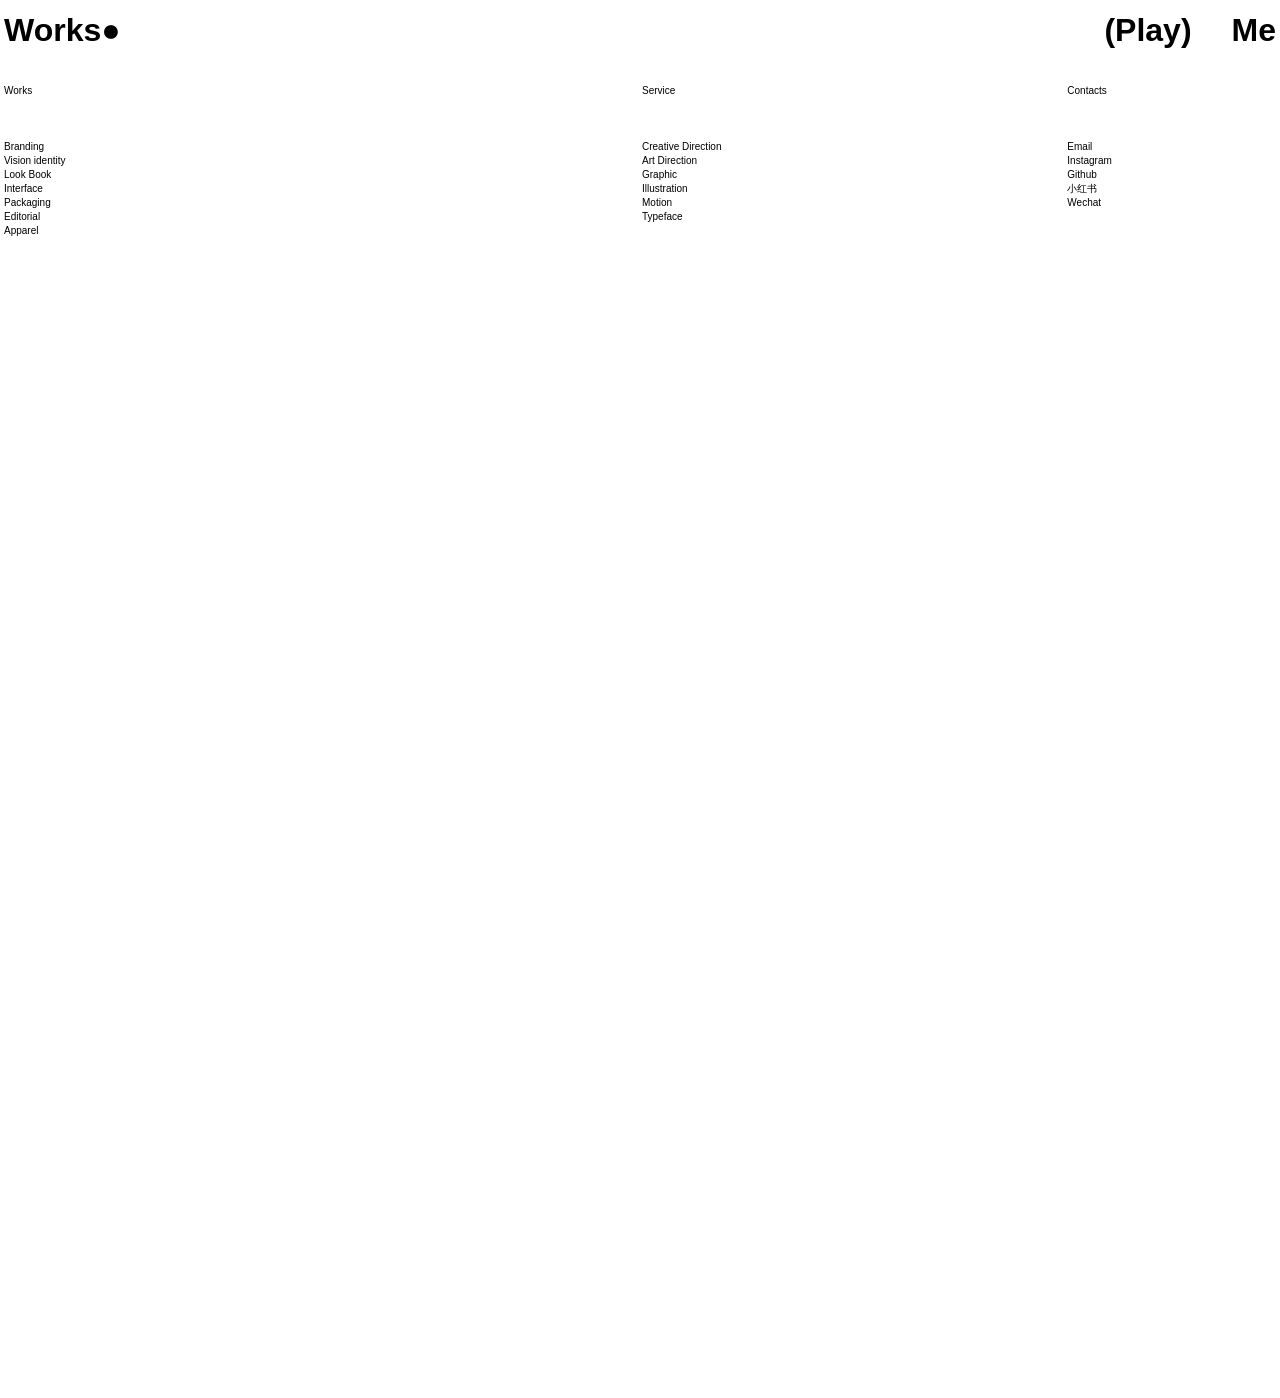
==== commit 6f389cb5: "1.9.5" ====
--- a/index.html
+++ b/index.html
@@ -115,7 +115,7 @@
     text-decoration: none; color: #fff; font-size: var(--header-fs); font-weight: var(--header-fw); opacity: 0; cursor: pointer; pointer-events: auto; transition: opacity 0.3s var(--fl-ease);
     position: relative;
 }
-.fl-logo-text::before { content: ''; position: absolute; top: -12px; bottom: -12px; left: -4px; right: -160px; }
+.fl-logo-text::before { content: ''; position: absolute; top: -12px; bottom: -12px; left: -4px; right: -24px; }
 .fl-logo-text.is-replaced { visibility: hidden !important; opacity: 0 !important; pointer-events: none !important; }
 
 .fl-nav { display: flex; gap: 40px; }
@@ -125,7 +125,7 @@
 .fl-logo__gif-wrap-pc { 
     position: fixed; top: 0; left: 4px; height: var(--fl-nav-h); display: flex; align-items: center; z-index: 3001; transition: transform 0.4s var(--fl-ease), opacity 0.6s var(--fl-ease); cursor: pointer;
 }
-.fl-logo__gif-wrap-pc::before { content: ''; position: absolute; top: -12px; bottom: -12px; left: -4px; right: -160px; }
+.fl-logo__gif-wrap-pc::before { content: ''; position: absolute; top: -12px; bottom: -12px; left: -4px; right: -24px; }
 .fl-logo__gif-wrap-m { display: none; }
 .fl-logo__gif { height: var(--logo-size-pc); width: auto; opacity: 0; transition: opacity 0.3s var(--fl-ease); }
 
@@ -313,8 +313,8 @@
 header: {
   logo: { gif: "https://folio.neuepoor.com/logo.gif", link: "https://fo.neuepoor.com", text: "Foo", font: "Arial, sans-serif", weight: "700", sizePC: "32px", sizeMobile: "clamp(16px, 5vw, 21px)" },
   secondary: [
-    { name: 'Index', link: 'https://works.neuepoor.com', sizePC: "32px", sizeMobile: "clamp(14px, 5vw, 21px)" },
-    { name: 'Archive', link: 'https://Archive.neuepoor.com', sizePC: "32px", sizeMobile: "clamp(14px, 5vw, 21px)" }
+    { name: '(Play)', link: 'https://play.neuepoor.com', sizePC: "32px", sizeMobile: "clamp(14px, 5vw, 21px)" },
+    { name: 'Me', link: 'https://me.neuepoor.com', sizePC: "32px", sizeMobile: "clamp(14px, 5vw, 21px)" }
   ],
   back: { text: "Works●" },
   nav: [ 
@@ -324,7 +324,7 @@
   ]
 },
 logoPanel: {
-  specialText: { text: "Hi, I'm Fo", sizePC: "32px", sizeMobile: "clamp(14px, 6vw, 21px)" },
+  specialText: { text: "Hi, I'm Fo", link: "https://fo.neuepoor.com", sizePC: "32px", sizeMobile: "clamp(14px, 6vw, 21px)" },
   contact: [
       { name: "Email", link: "mailto:poorleaglguy@qq.com" },
       { name: "Instagram", link: "https://www.instagram.com/neuepoor" },
@@ -437,15 +437,16 @@
   if (backIconLink) {
         const handleOpenPinned = (e) => {
             e.preventDefault();
-            document.body.classList.remove('is-preview-action'); // 点按后彻底解除预览占位
             document.body.classList.remove('is-secondary-active');
             if (ENGINE.isMobile()) {
                  ENGINE.showHeroMobile();
             } else {
                  ENGINE.showHeroPC(true); // PC 端点击锁定
+                 // 防误触：记录面板打开时的毫秒级时间戳，用于防穿透连击
+                 const p = document.getElementById('ui-logo-panel');
+                 if (p) p.setAttribute('data-pin-time', Date.now());
             }
         };
-        
         const handleOpenHover = (e) => {
             if (ENGINE.isMobile()) return;
             e.preventDefault();
@@ -502,7 +503,7 @@
     
     if (p) p.classList.remove('is-panel-pinned', 'is-active');
     if (bg) bg.classList.remove('is-expanded');
-    document.body.classList.remove('is-pin-action');
+    document.body.classList.remove('is-pin-action', 'is-preview-action');
     
     // 强制清理由于断点切换残留的内联样式
     if (cr) {
@@ -563,6 +564,12 @@
         if (!p.classList.contains('is-panel-pinned')) {
             return; 
         }
+
+        // 防误触时间锁：距离点按 Works● 锁定面板必须大于 400ms，否则吞掉事件，防止点击穿透
+        const pinTime = parseInt(p.getAttribute('data-pin-time') || '0', 10);
+        if (Date.now() - pinTime < 400) {
+            return;
+        }
         
         ENGINE.hideHero();
         setTimeout(() => { window.location.href = CONFIG.header.logo.link || '#'; }, 400);
@@ -571,7 +578,21 @@
     if (lwPC) lwPC.onclick = handleLogoClick;
     if (lwM) lwM.onclick = handleLogoClick;
     if (tLogo) tLogo.onclick = handleLogoClick;
-    if (st) st.onclick = handleLogoClick;
+    
+    // 专门为 specialText 注册独立点击事件：严格限制仅在手机端跳转，保护布局与PC端隔离
+    if (st) {
+        st.onclick = (e) => {
+            if (ENGINE.isMobile()) {
+                e.preventDefault();
+                e.stopPropagation();
+                if (!p.classList.contains('is-panel-pinned')) return;
+                
+                ENGINE.hideHero();
+                const targetLink = CONFIG.logoPanel.specialText.link || 'https://fo.neuepoor.com';
+                setTimeout(() => { window.location.href = targetLink; }, 400);
+            }
+        };
+    }
     
     if (p) { p.onclick = (e) => { if (e.target === p && p.classList.contains('is-panel-pinned')) ENGINE.hideHero(); }; }
     if (closeBtn) { closeBtn.onclick = (e) => { e.stopPropagation(); ENGINE.hideHero(); }; }
@@ -669,7 +690,7 @@
   const body = document.body;
   
   // Gallery (.fl-item-wrapper) 不包含在触发源中，不干扰主体功能
-  const selectors = 'a, .fl-logo__gif, .fl-info-row, .fl-nav__link, .fl-info__title, .back-icon-link, .fl-logo-link, .fl-hero-special-text, .fl-gallery-link, .fl-close-btn, .fl-logo-text';
+  const selectors = 'a, .fl-logo__gif, .fl-logo__gif-wrap-pc, .fl-info-row, .fl-nav__link, .fl-info__title, .back-icon-link, .fl-logo-link, .fl-hero-special-text, .fl-gallery-link, .fl-close-btn, .fl-logo-text';
   
   document.addEventListener('mouseover', (e) => { 
     if (ENGINE.isMobile()) return;
